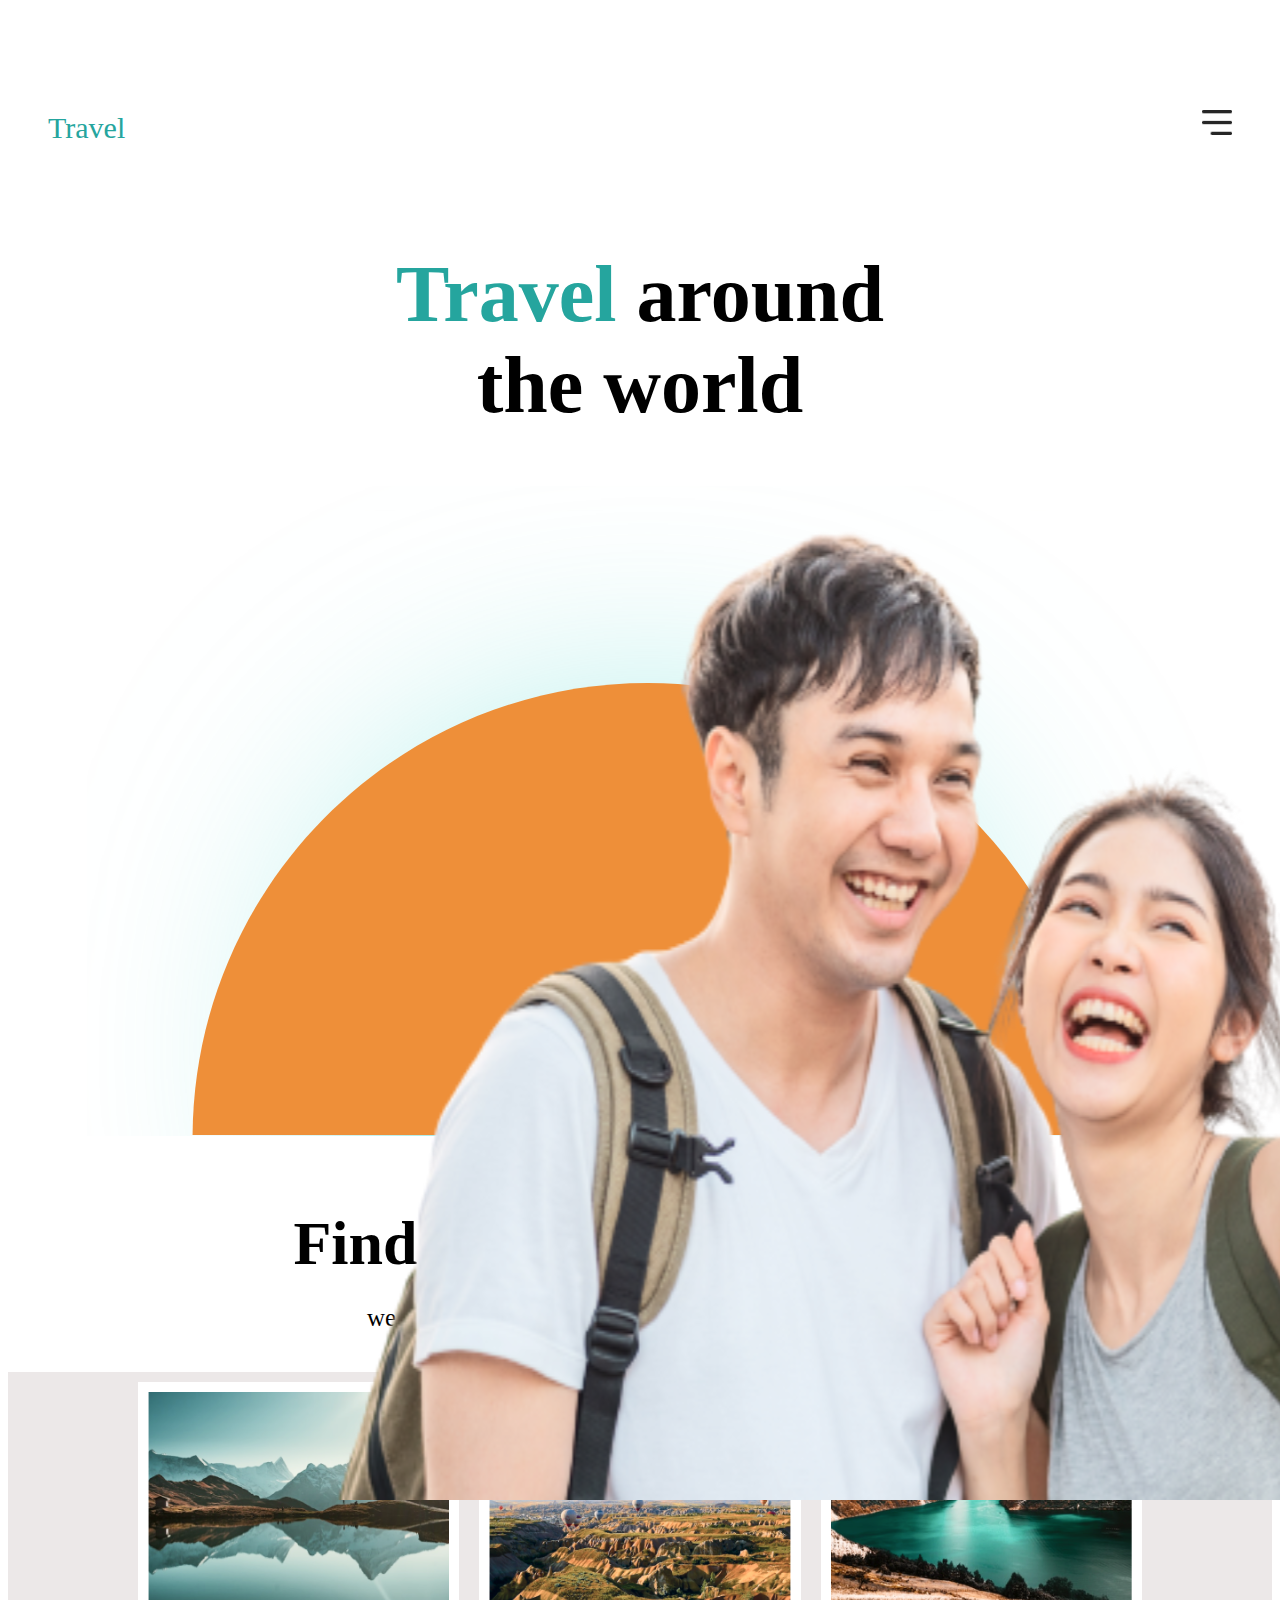
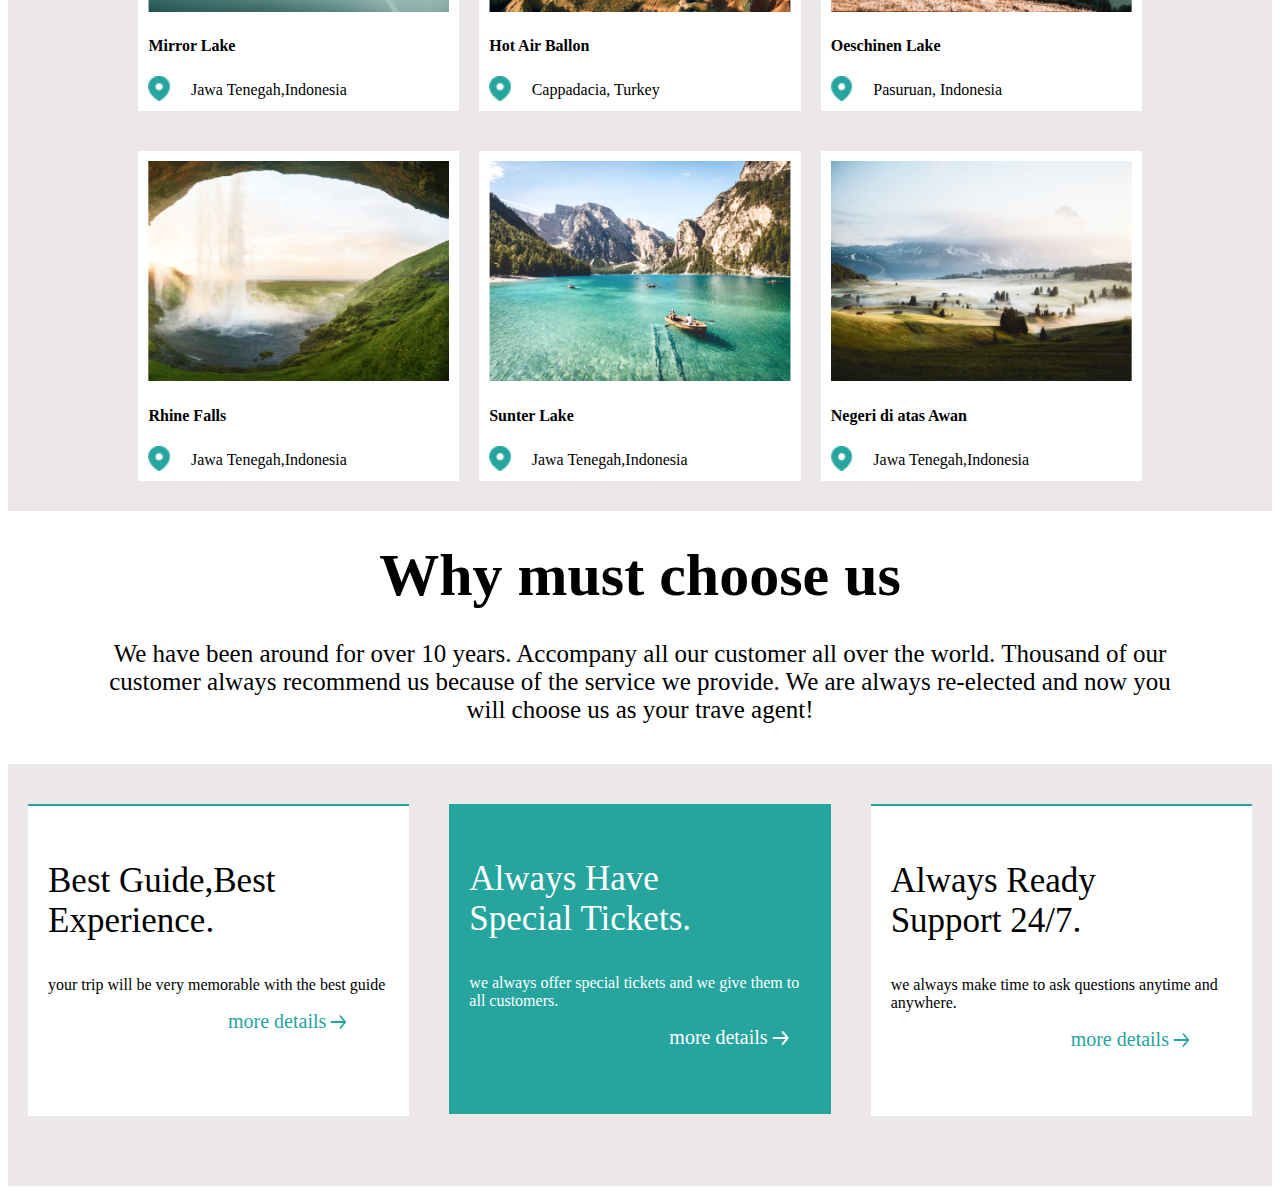
==== travel-wesite.html @ 0c2a8faa "changed color in class tickets" ====
<!DOCTYPE html>
<html lang="en">
<head>
    <meta charset="UTF-8">
    <meta name="viewport" content="width=device-width, initial-scale=1.0">
    <title>travel-website</title>
    <link rel="preconnect" href="https://fonts.googleapis.com">
<link rel="preconnect" href="https://fonts.gstatic.com" crossorigin>
<link href="https://fonts.googleapis.com/css2?family=Gilda+Display&display=swap" rel="stylesheet">
    <link rel="stylesheet" href="style.css">
</head>
<body>
    <section>
        
    <div class="header">
        <p class="head">Travel</p>                                                                                                                
        <nav >   
    <img class="p-1" src="Frame 1664.png" alt="">
        </nav>
    </div>
    </section>

    <section class="s2">
    <div class="flex">
        <h1><span class="Travel">Travel</span> around<br>the world </h1>
    </div>
    <div class="asians">
    <img class="travel1 card" src="Blurry.svg" alt=""> 
    <img class="travel2 card" src="Ellipse.svg" alt="">
    <img class="travel3 card" src="asians.svg" alt="">
    </div>
    </section>  
    
    <section>
    <div class=" destination">
        <h3>Find your best destination</h3>
        <p class="choose">we have more than 1000+ destinations you can choose</p>
    </div>
    </section>
    
        
    <section>
    <div class="container ">
    <div class="item">
        <img class="img2" src="mirror lake.png" alt=""><br>
        <h4>Mirror Lake</h4>
    <div class="Location"> <img src="Location.png" alt="">
        <p class="locationside">Jawa Tenegah,Indonesia</p>
    </div>
    </div>
    
    <div class="item"><img class="img2" src="hot.jpg"alt=""><br><h4>Hot Air Ballon</h4>
    <div class="Location"> <img src="Location.png" alt="">
        <p class="locationside">Cappadacia, Turkey</p>
    </div>
    </div>
    
    <div class="item"><img class="img2" src="oeschinen lake.png" alt=""><br><h4>Oeschinen Lake </h4>   
    <div class="Location"> <img src="Location.png" alt="">
        <p class="locationside">Pasuruan, Indonesia</p>
    </div>
    </div>
    </div>   
    
    <div class="container">
    <div class="item"><img class="img2" src="rhine falls.png" alt=""><br><h4>Rhine Falls</h4>
    <div class="Location"> <img src="Location.png" alt="">
        <p class="locationside">Jawa Tenegah,Indonesia</p>
    </div>
    </div>
    
    <div class="item"><img class="img2" src="sunter lake.png"alt=""><br><h4>Sunter Lake</h4>
    <div class="Location"> <img src="Location.png" alt="">
        <p class="locationside">Jawa Tenegah,Indonesia</p>
    </div>
    </div>
    
    <div class="item"><img class="img2" src="negeri di atas awan.png" alt=""><br><h4>Negeri di atas Awan</h4>
    <div class="Location"> <img src="Location.png" alt="">
        <p class="locationside">Jawa Tenegah,Indonesia</p>
    </div>
    </div>
    </div>
</section>


<section>
    <h4 class="about">Why must choose us</h4>
    <p class="choose">We have been around for over 10 years. Accompany all our
        customer all over the world. Thousand of our <br>customer always recommend us because of the service we provide.
        We are always re-elected and now you <br> will choose us as your trave agent!</p>
</section>  

<section>
    <div class="container">
    <div class="item1">
        <p class="support">Best Guide,Best <br> Experience.</p>
        <p >your trip will be very memorable with the best guide</p>
    <div class="more">more details <img class="arrow" src="arrow.png" alt=""></div>
    </div>

    <div class="item2"> <p class="special">Always Have <br> Special Tickets.</p>
        <p class="tickets">we always offer special tickets and we give them to all customers.</p>  
    <div class="details">more details <img class="arrow" src="arrow-right.png" alt="">
    </div>
    </div>

    
    <div class="item3">
        <p class="support">Always Ready <br>Support 24/7.</p>
        <p>we always make time to ask questions anytime and anywhere.</p>
    <div class="more">more details  <img class="arrow" src="arrow.png" alt=""></div>
    </div>
    </div>

</section>
    
</body>
</html>
---- style.css ----
:root{
    --blue:#25A59E;
}
.header{
    display: flex;
    justify-content: space-between;
    width: 100%;
    margin-bottom: 20px;
}
body{
    margin-top: 90px;
}
    
.p-1{
    height: 25px;
    margin-top: 20px;
    left: 100px; 
    margin-right: 40px;
}
.head{
    font: gilda display;
    initial-letter: 10%;
    padding-top:2px ;
    line-height: 32.96px;
    color: #25A59E;
    font-weight: 500px;
    font-size: 30px;
    justify-content: right;
    display: flex;
    margin-top: 20px;
    margin-left: 40px;
}
.flex{
    display: flex;
    font-size: 250%;
    justify-content: center;
    padding-inline:5px;
    font: gilda dislay;
    text-align: center;
    margin-bottom: 2px;
    
}
h1{
    padding-bottom: -20px;
}
.Travel{
    
    color: #25A59E;
    justify-content: space-between;

}
.asians {
    height: 300px;
    margin-bottom: 65%;

}
.travel1{
    position: absolute;
    justify-content: center;
    font-weight: 50px;
    size: 400%;
    margin-bottom: 50px;
    height: 650px;
    width: 100%;
}
.travel2{
    position: absolute;
    margin-top: 197px;
    size: 200%;
    justify-content:center;
    width: 100%;
    height: 452px;

}
.travel3{
    position: absolute;
    size: 100%; 
    margin-top: 24px;
    margin-left: 150px;     
    height: 110%;
}
.destination{
    margin-top: -400px;
} 

h3{
    font: gilda display;
    font-size: 62px;
    text-align: center;
    padding-bottom: 0;
    margin-bottom:20px;

}
.choose{
    font: urbanist;
    font-size: 25px;                              
    text-align: center;
    color: neutral 900;
    margin-bottom: 40px;
    
}
.container{
    display: flex; 
    width: 100%;
    background-color: rgb(236, 232, 232);
    justify-content: center;

}
.item{
    background-color: white;
    margin-inline: 10px;
    padding-left: 10px;
    padding-right: 10px;
    padding-top:10px ;
    padding-bottom: 10px;
    margin-top: 10px;
    margin-bottom: 30px;


}

.Location{
    display: flex;
    justify-content: baseline;
    height: 25px;
    margin-top: 5px;
}
.locationside{
    margin-left: 20px;
    margin-top: 5px;                                                  
}  

.img2{
    size: 40px;
    height: 220px;
}

.about{
    font: (gilda display);
    font-size: 60px;
    text-align: center;
    margin-top: 30px;
    margin-bottom: 30px;
}

.item1,.item3{
    background-color: white;
    margin-inline: 20px;
    padding-left: 20px;
    padding-right: 20px;
    padding-top:20px ;
    padding-bottom: 50px;
    margin-top: 40px;
    margin-bottom: 70px;
    justify-content: space-around;
    border-top: 2px solid #25A59E;
    height: 240px;
    background-size: 40px;
    width: 100%;

}
.item2{
    
    background-color:#25A59E;
    margin-inline: 20px;
    padding-left: 20px;
    padding-right: 20px;
    padding-top:20px ;
    padding-bottom: 50px;
    margin-top: 40px;
    margin-bottom: 70px;
    justify-content: space-around;
    height: 240px;
    background-size: 40px;
    width: 100%;

}
.support{
    font-size: 35px;
    font: gilda display;                                                               
}
.more{
    color:#25A59E;
    margin-left: 180px;
    font-size: 20px;
    display: flex;
}
.special{ 
    font-size: 35px;
    font: gilda display;
    color: white;
}
.details{
    color: white;
    margin-left: 200px;
    display: flex;
    font-size: 20px;

}
.tickets{
    font: urbanist;
    color: white;
}
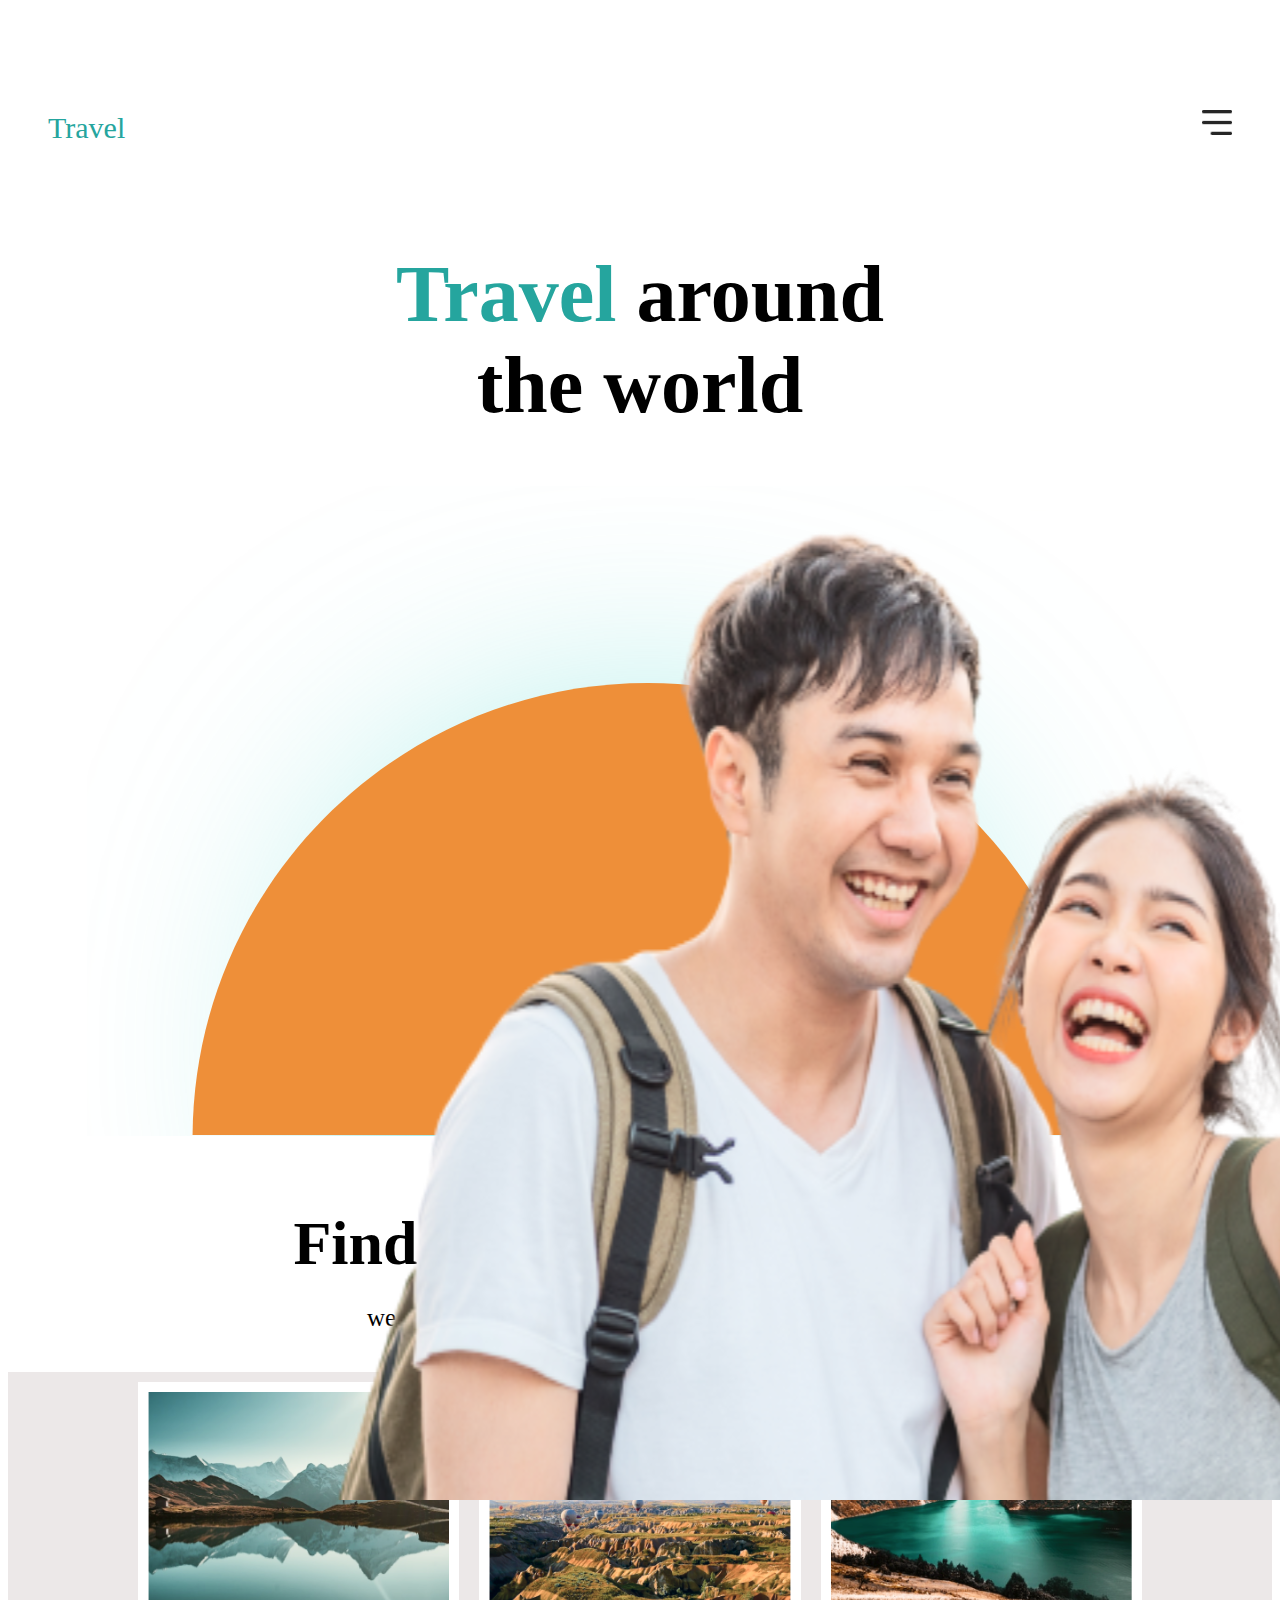
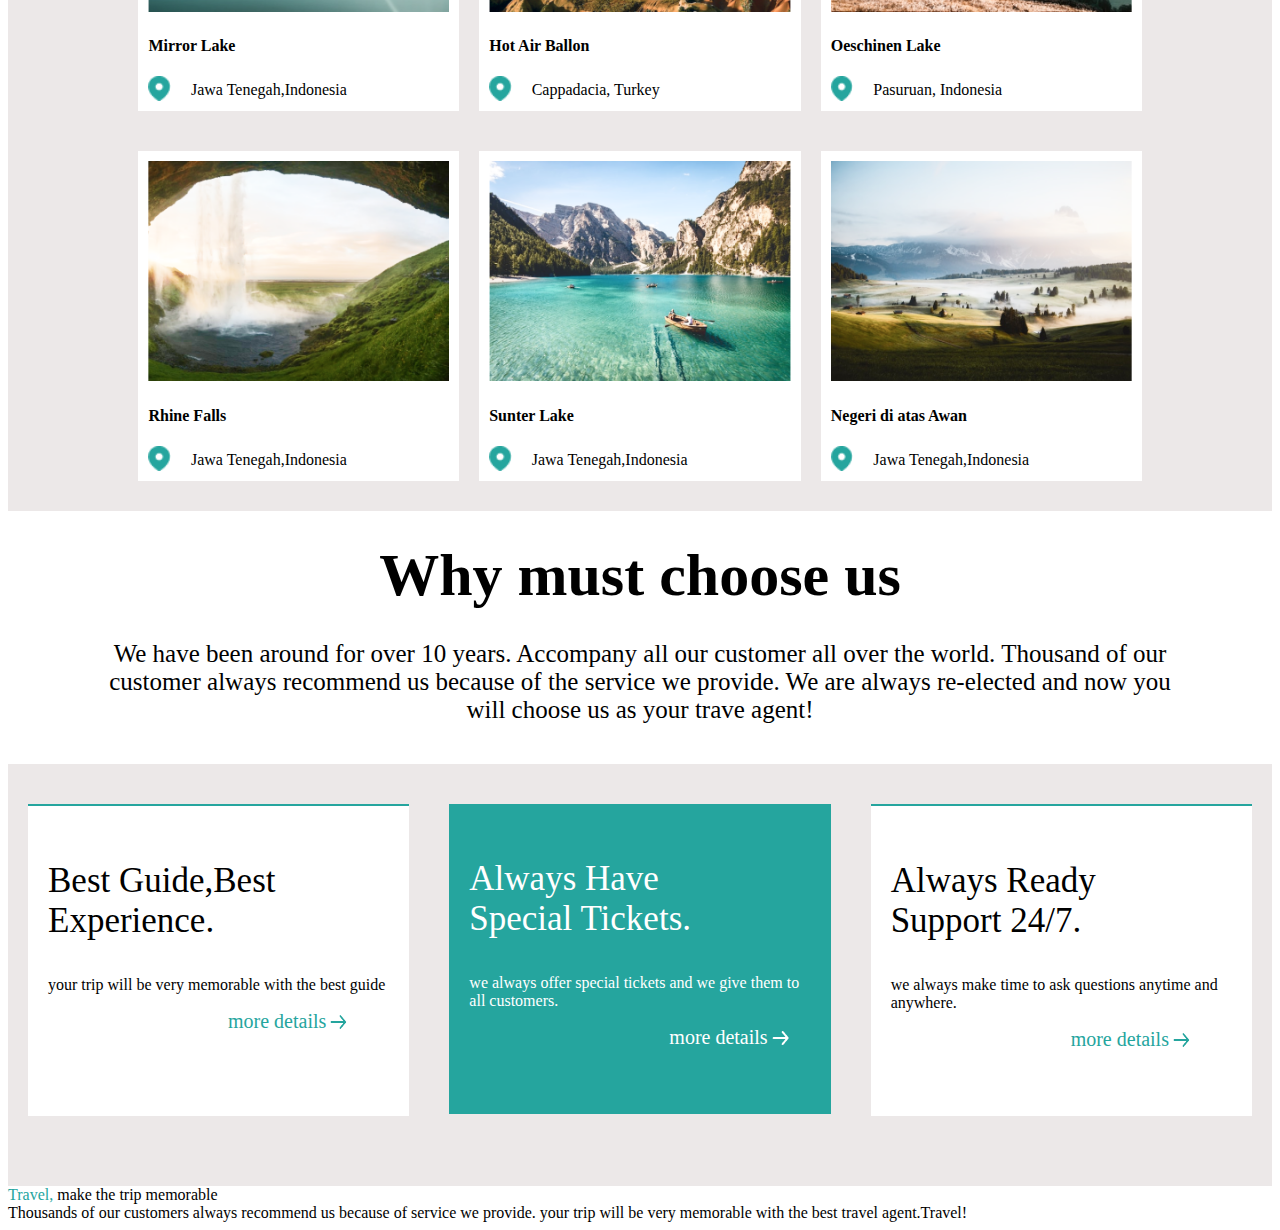
==== commit 1de8c25c: "added a section with a div class" ====
--- a/travel-wesite.html
+++ b/travel-wesite.html
@@ -111,9 +111,17 @@
         <p>we always make time to ask questions anytime and anywhere.</p>
     <div class="more">more details  <img class="arrow" src="arrow.png" alt=""></div>
     </div>
-    </div>
+</div>
 
 </section>
+<section>
+    <div class="last" >
+    <div class="memory"><span class="Travel">Travel,</span> make the trip memorable                                                                                                                                                                                       
+    <div class="service">Thousands of our customers always recommend us because of  service we provide.
+        your trip will be very memorable with the best travel agent.<span class="t">Travel!</span></div> </div>
+
+</section>
+
     
 </body>
 </html>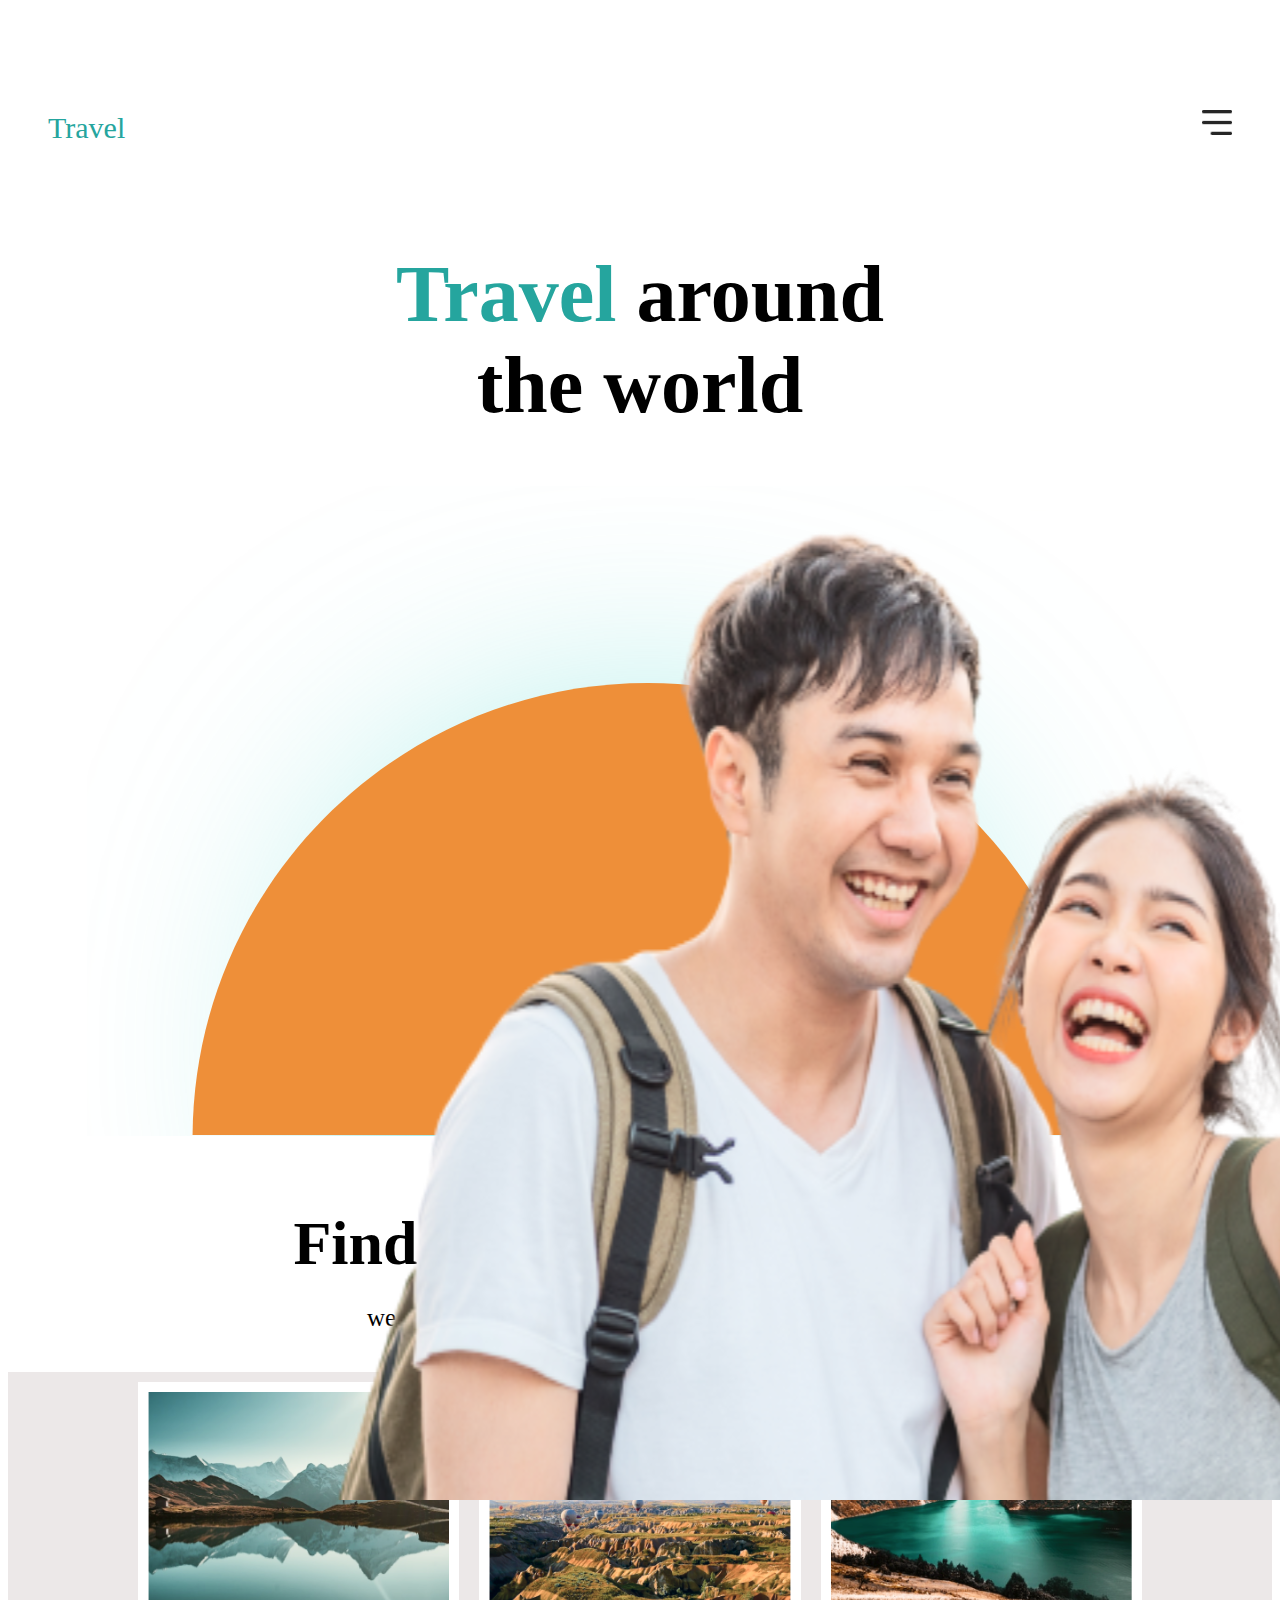
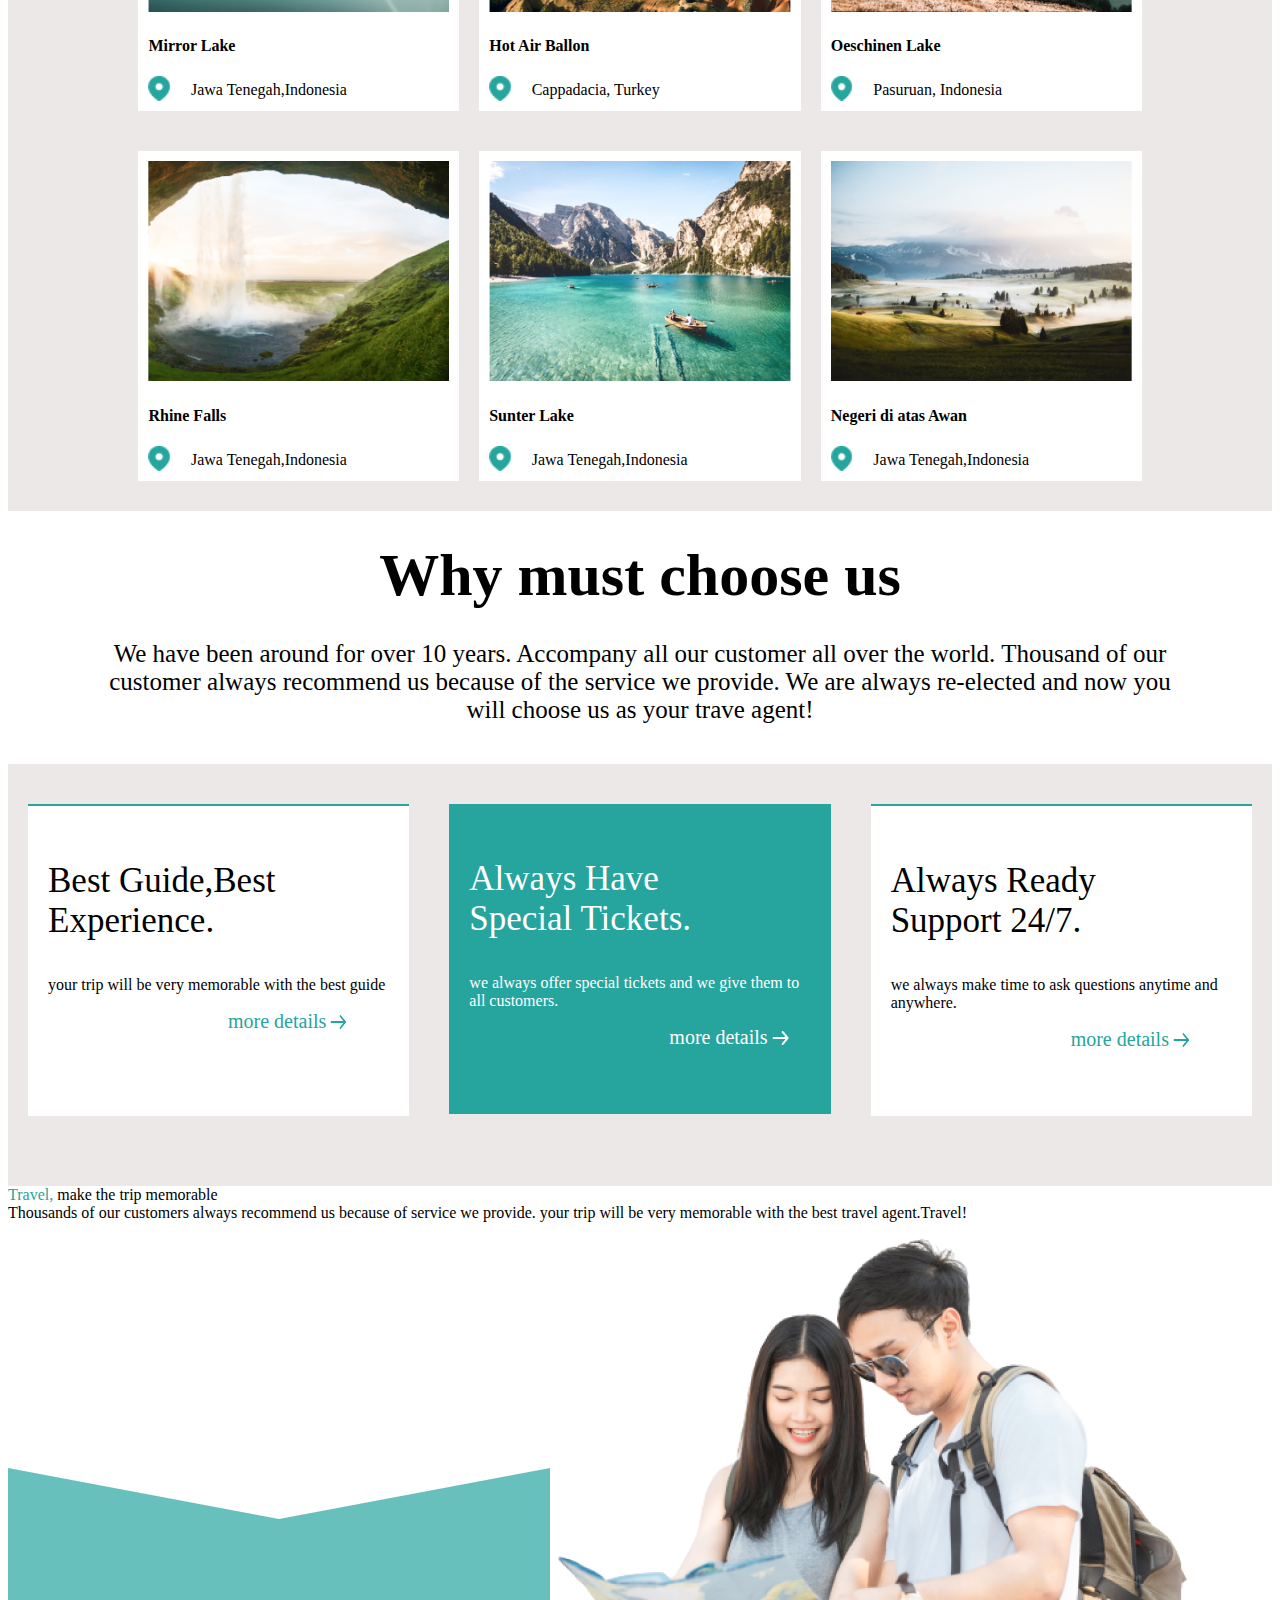
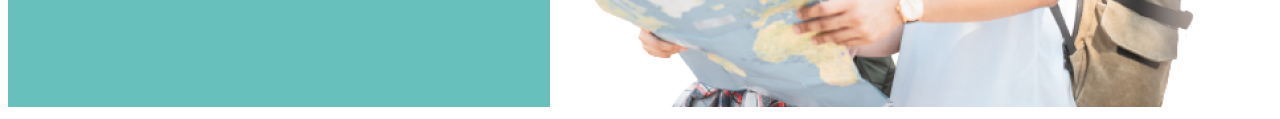
==== commit d6119aca: "added a new div with class twoasians" ====
--- a/travel-wesite.html
+++ b/travel-wesite.html
@@ -119,7 +119,11 @@
     <div class="memory"><span class="Travel">Travel,</span> make the trip memorable                                                                                                                                                                                       
     <div class="service">Thousands of our customers always recommend us because of  service we provide.
         your trip will be very memorable with the best travel agent.<span class="t">Travel!</span></div> </div>
-
+        <div class="twoasians" >
+            <img class="image2" src="Shape.png" alt="">
+            <img class="image1" src="asian 2.png" alt="">
+        </div>
+    
 </section>
 
     
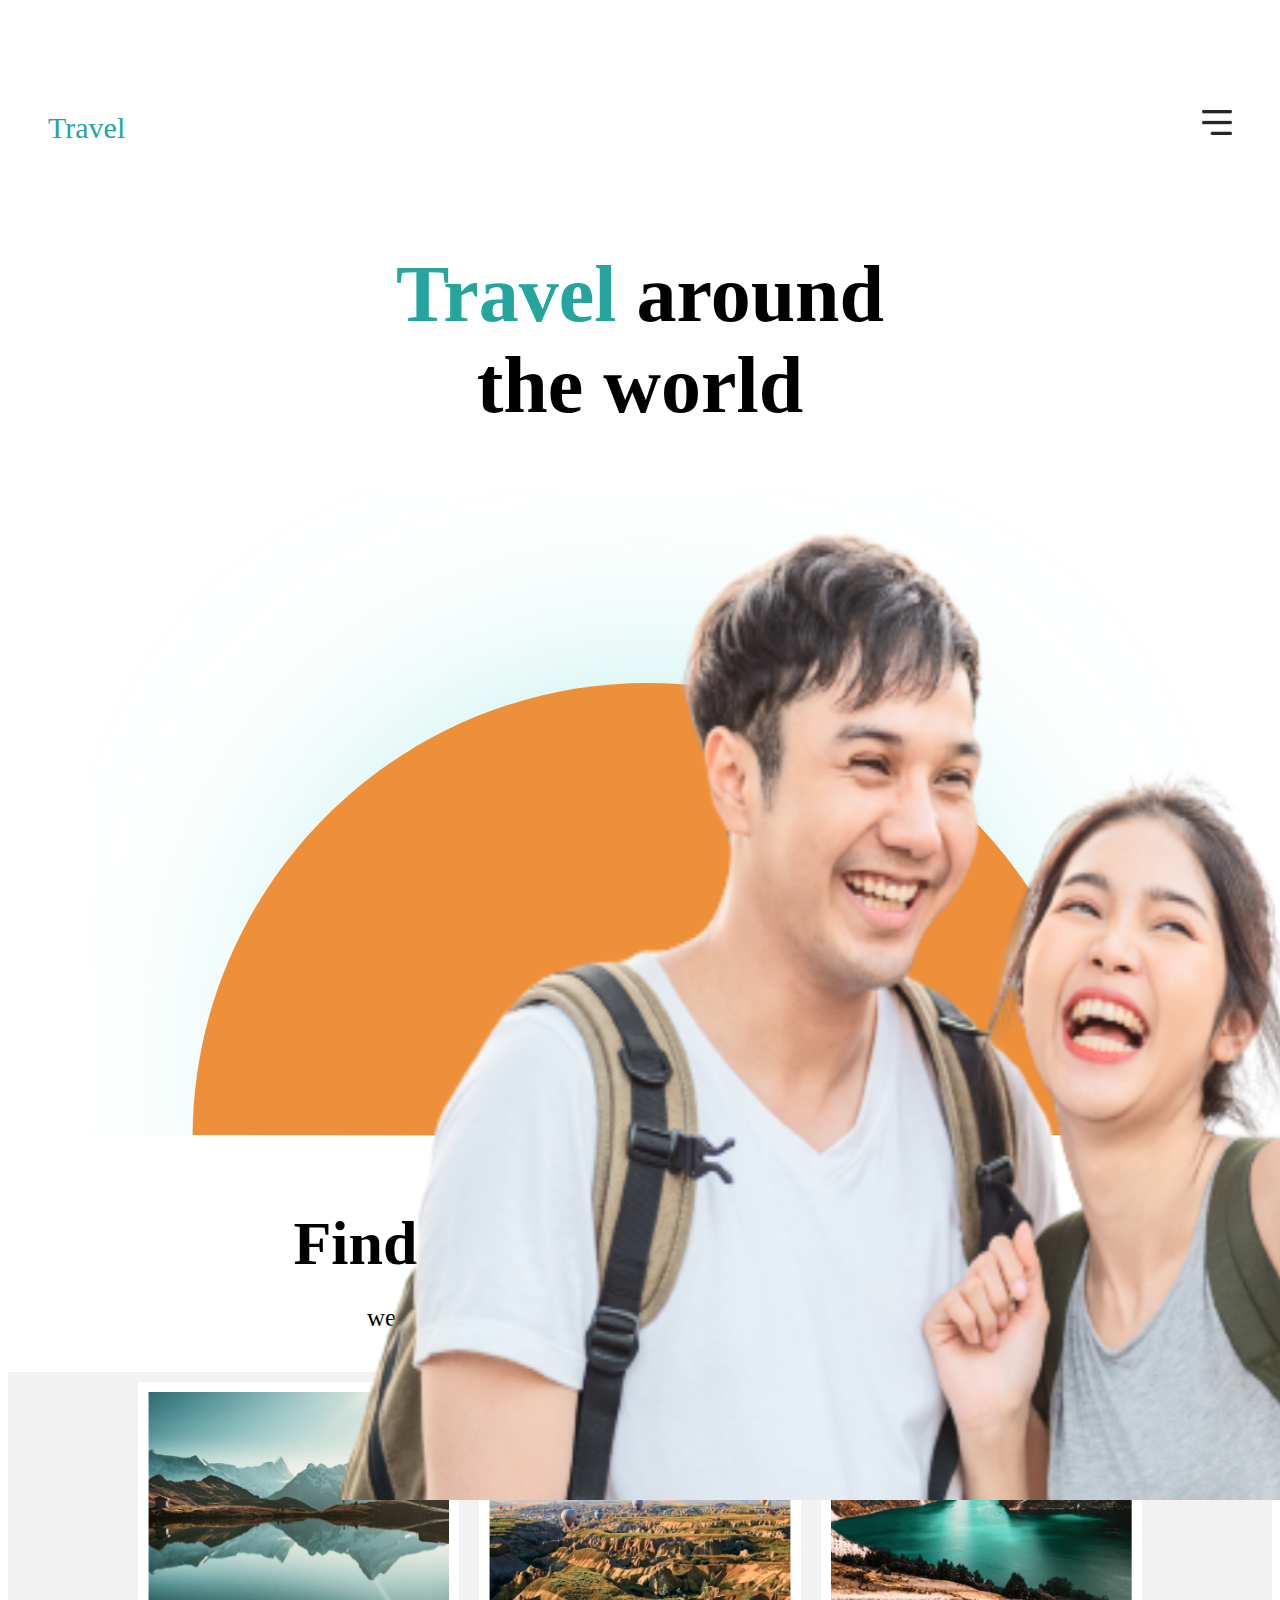
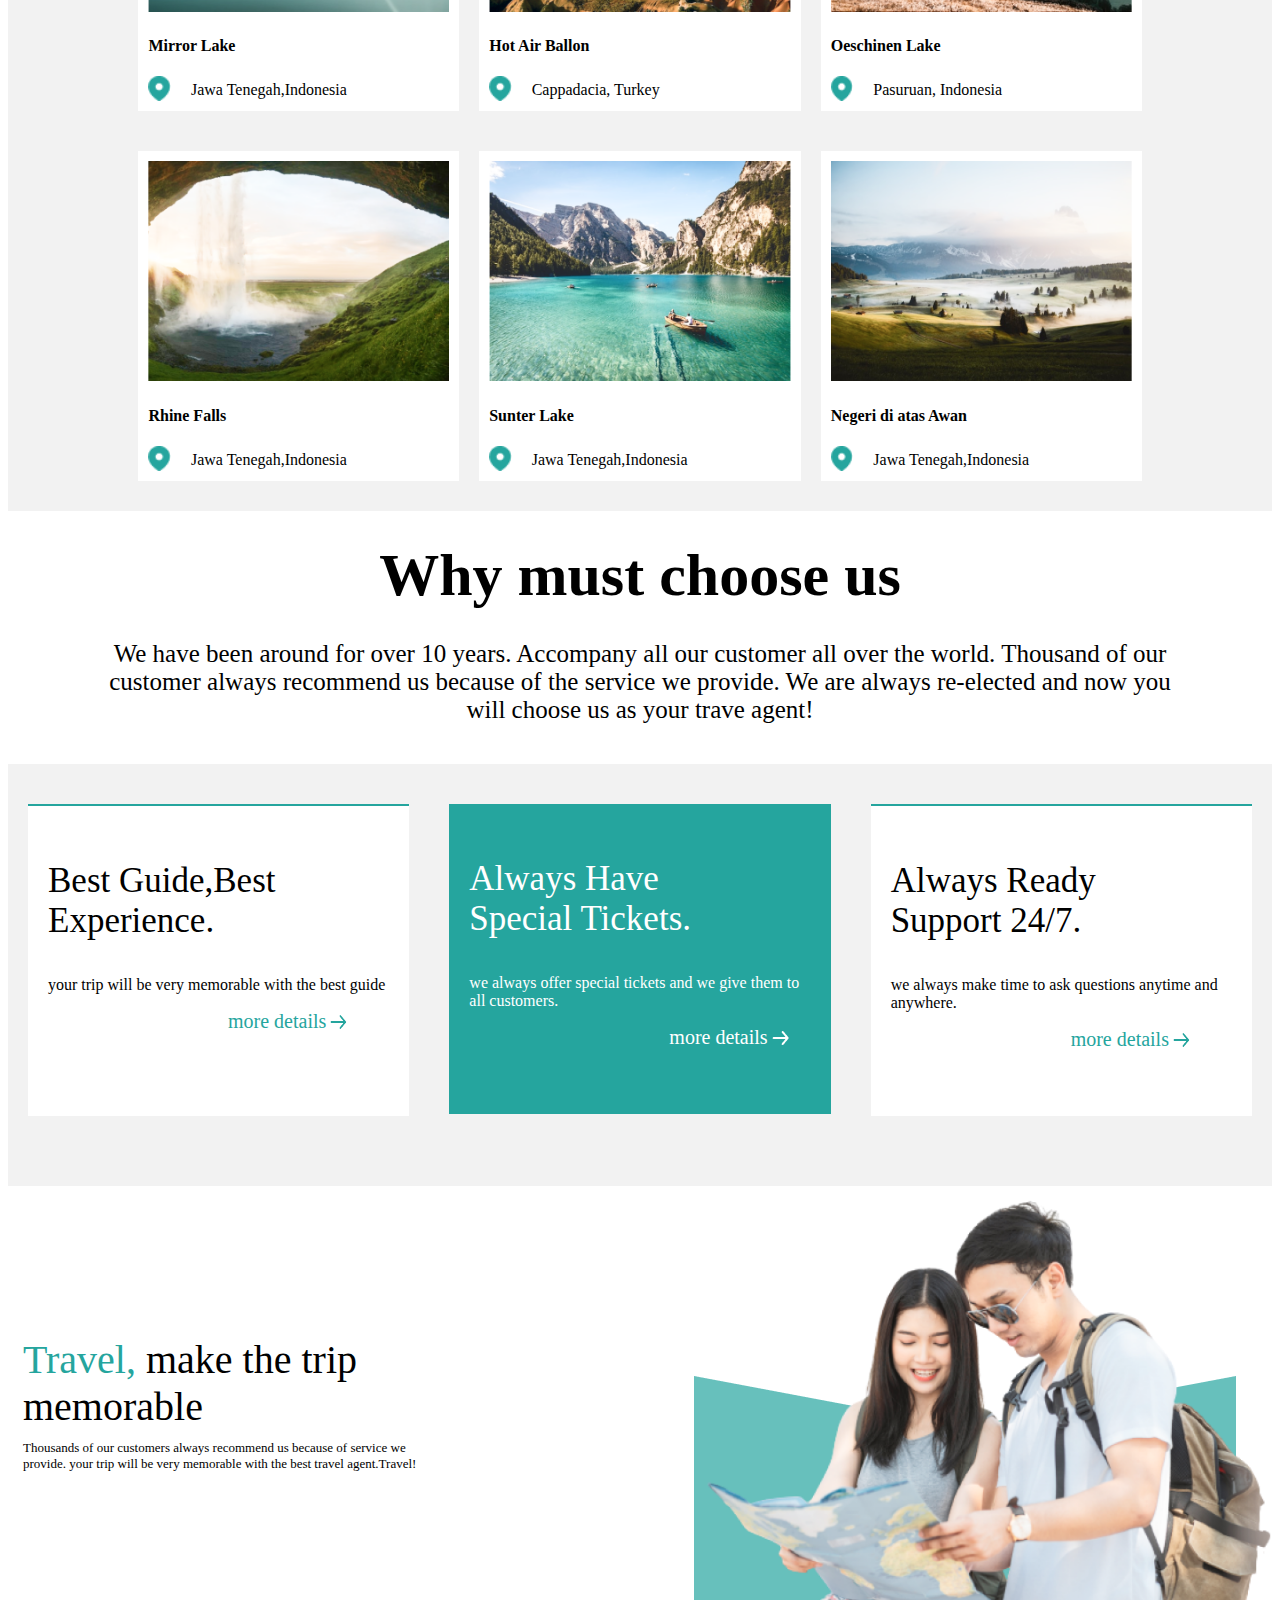
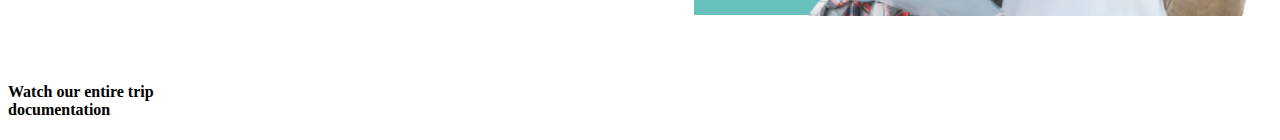
==== commit d167094a: "added a new section with a header" ====
--- a/travel-wesite.html
+++ b/travel-wesite.html
@@ -123,7 +123,10 @@
             <img class="image2" src="Shape.png" alt="">
             <img class="image1" src="asian 2.png" alt="">
         </div>
-    
+       
+</section>
+<section>
+    <h4 class="watch">Watch our entire trip <br> documentation</h4>
 </section>
 
     
--- a/style.css
+++ b/style.css
@@ -102,7 +102,7 @@
 .container{
     display: flex; 
     width: 100%;
-    background-color: rgb(236, 232, 232);
+    background-color:#f2f2f2;
     justify-content: center;
 
 }
@@ -201,11 +201,55 @@
     font: urbanist;
     color: white;
 }
-
-
-
-
-
-
-
-
+.memory{
+    font: gilda display;                             
+    font-size: 40px; 
+    margin-bottom: 10px;
+    font-weight: 100px;
+    justify-content:space-around;
+    margin-top: 150px;
+    margin-right: 5px;
+}
+.service{
+    font: urbanist;
+    font-size: 13px;
+    color: neutral;
+    padding-top: 10px;
+    
+
+}
+
+.twoasians{
+    size: 70px;
+    justify-content: end;
+    margin-left: 250px ;          
+}
+.image2{
+    position: absolute;
+    margin-top: 190px;
+    margin-right: 170px;
+}    
+.image1{                                                                                          
+    position: relative;
+    margin-left: 10px;
+    height: 430px;
+    margin-bottom: 40px;
+
+}
+.last{
+    width: 100%;                                                                                           
+    display: flex ;
+    margin-bottom: 20px;
+    padding-bottom: 2px;
+    margin-left: 15px;
+}
+
+
+
+
+
+
+
+
+
+
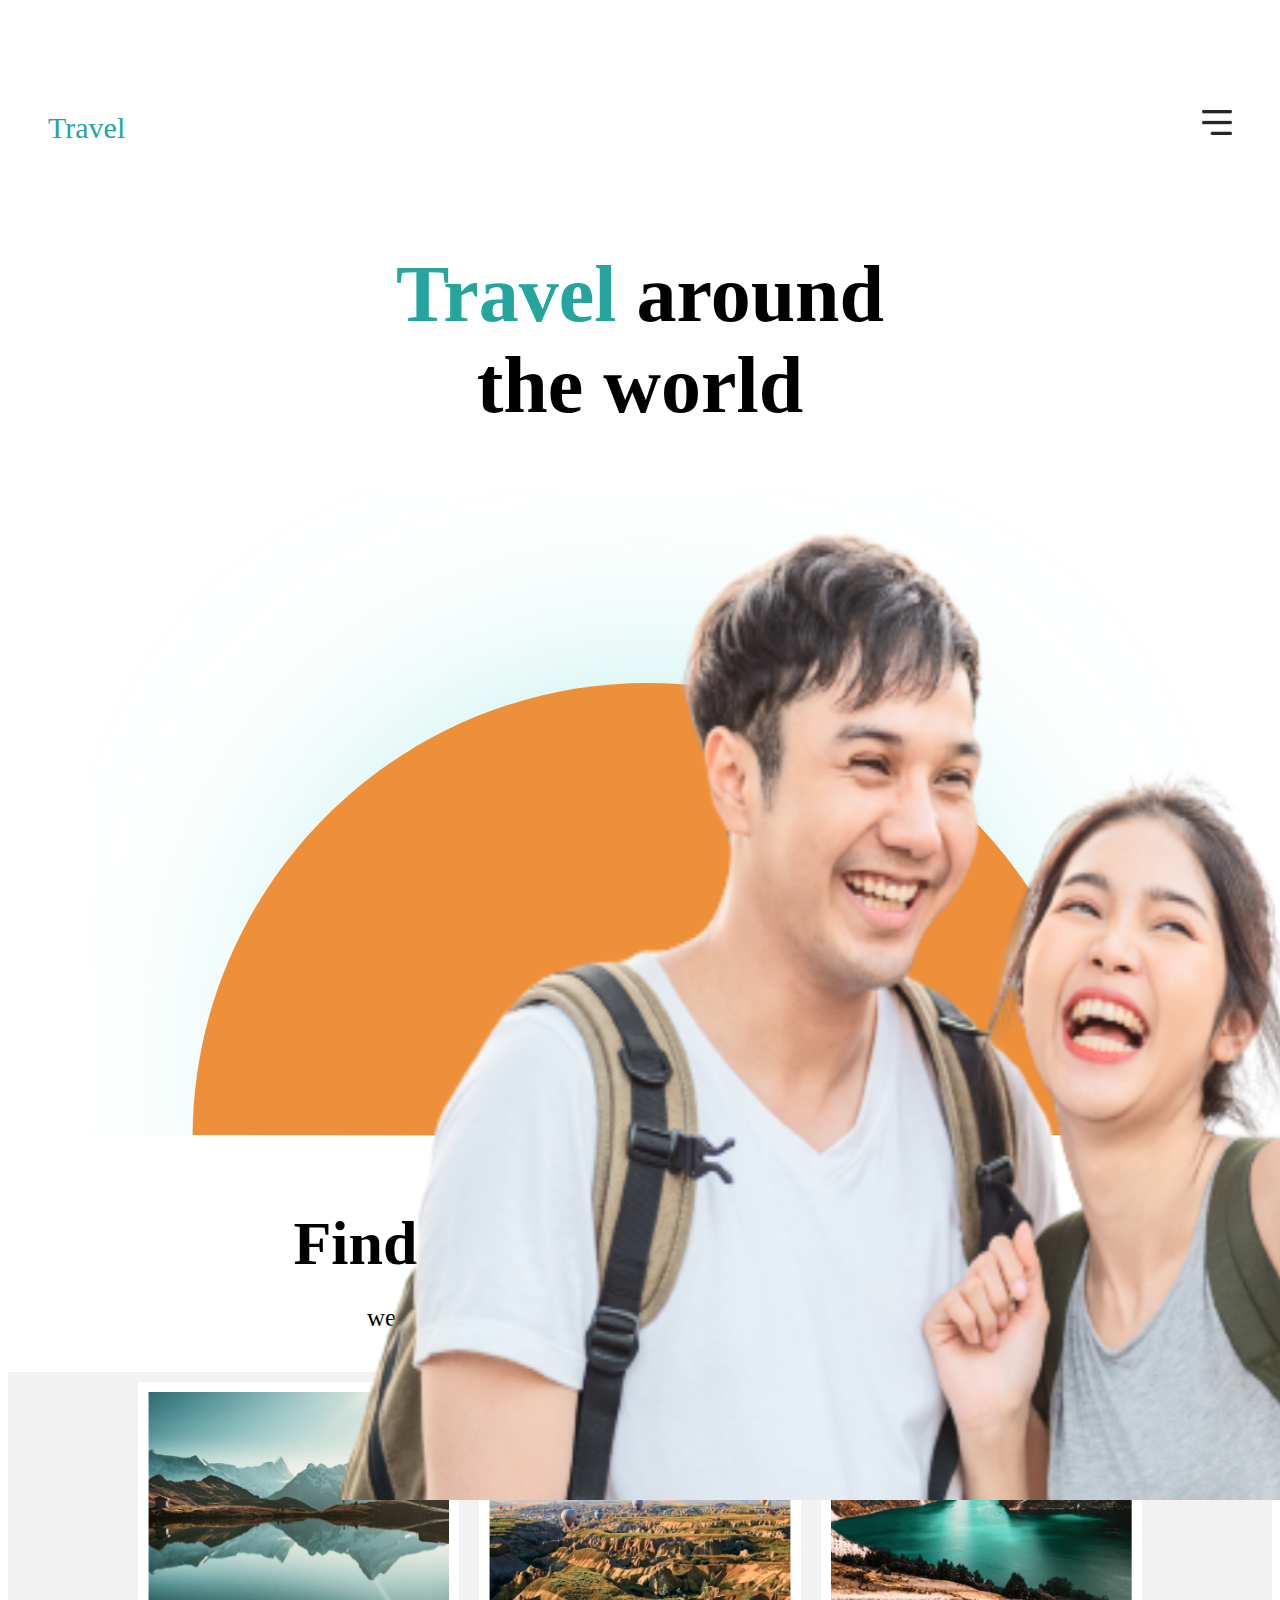
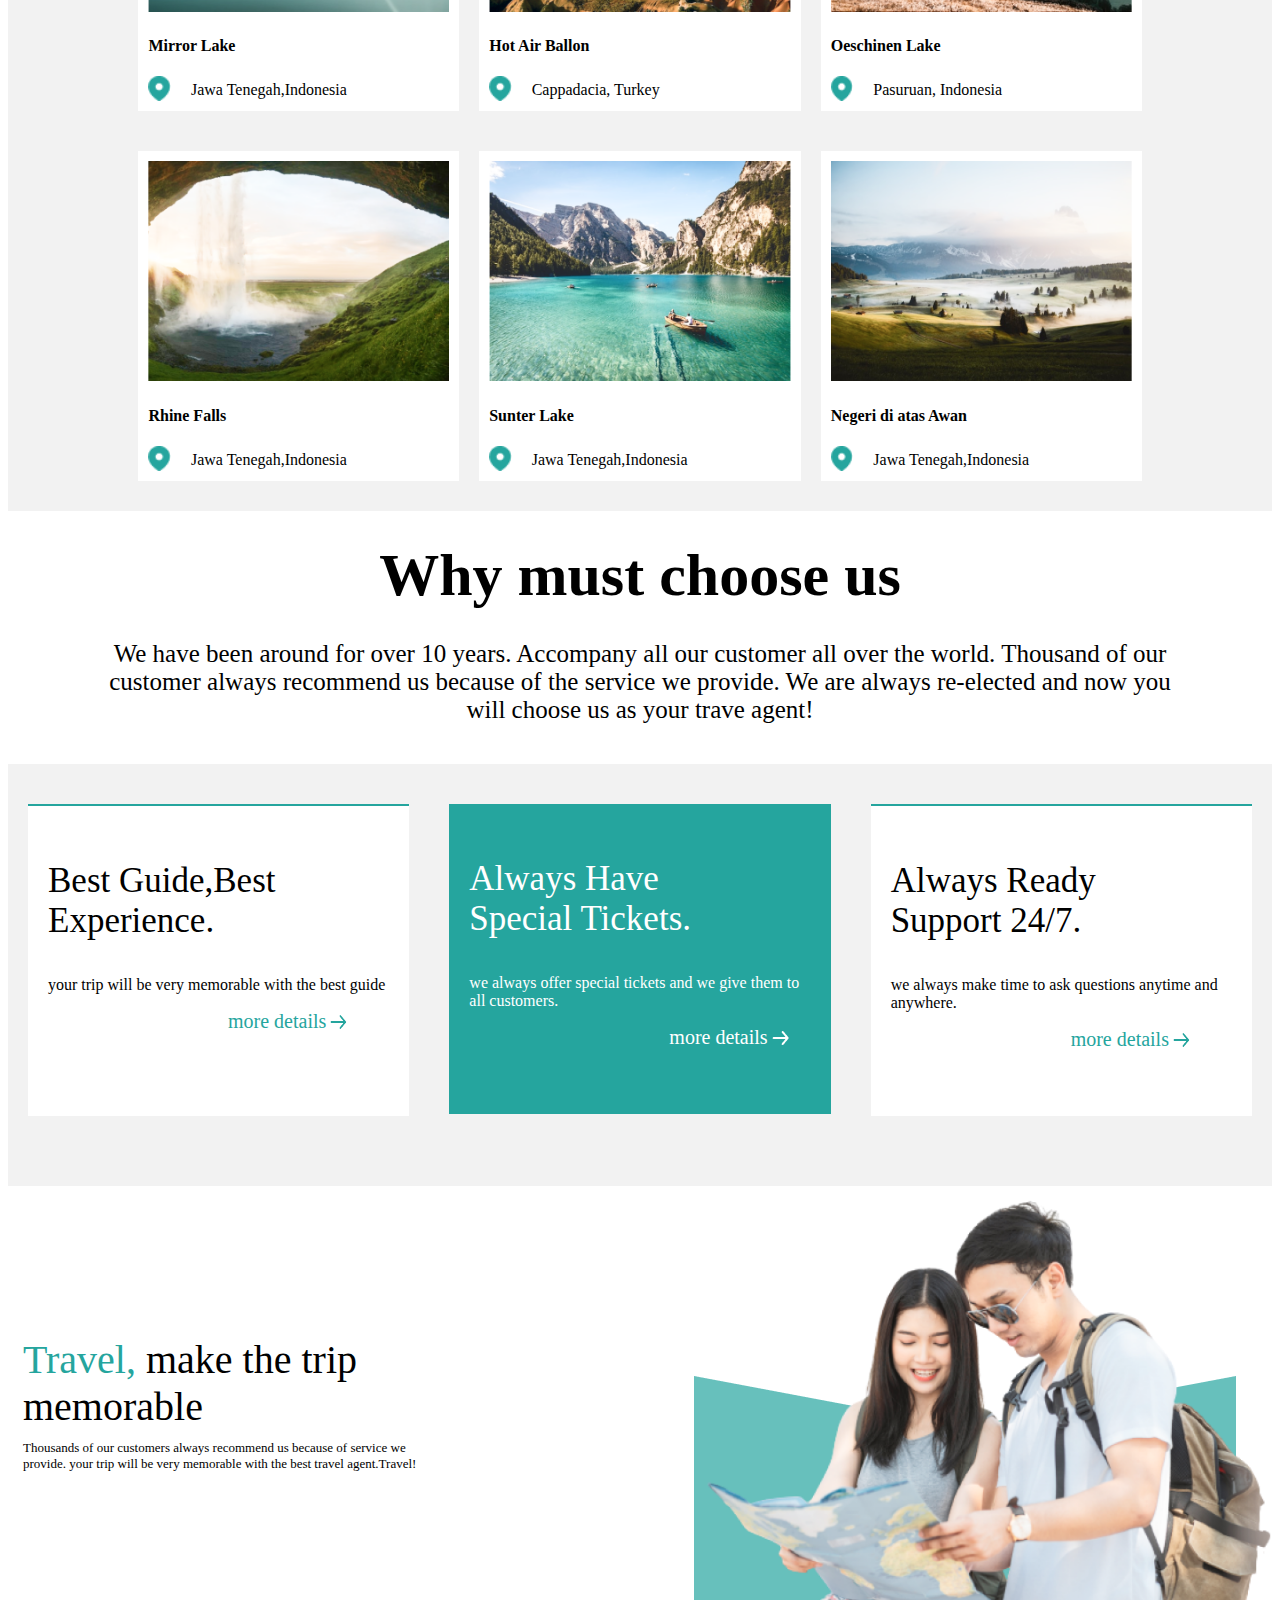
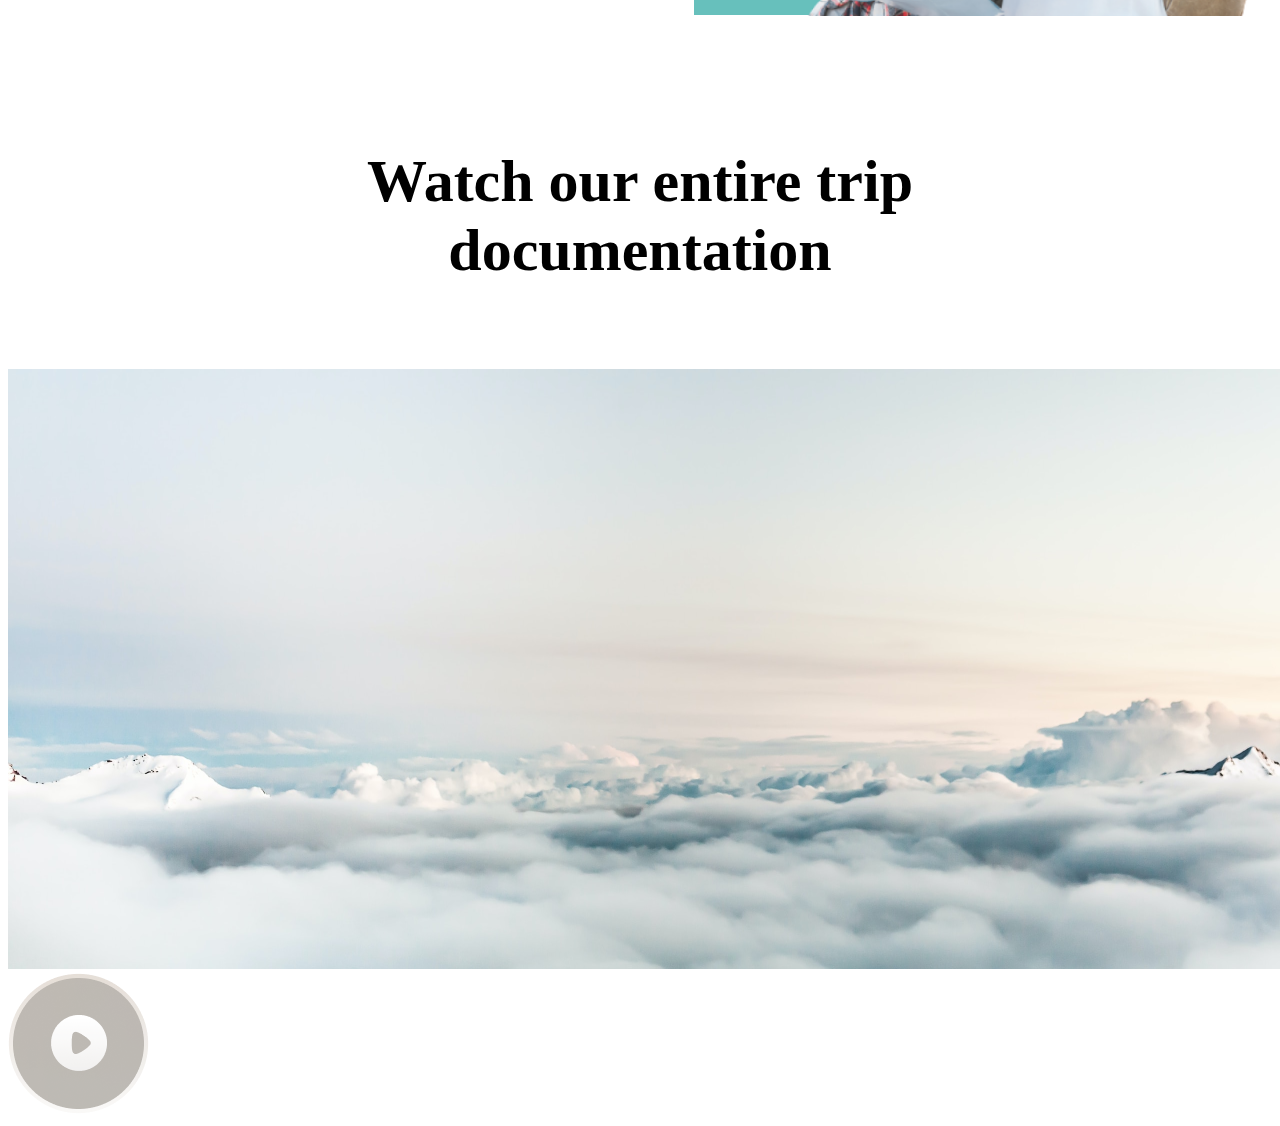
==== commit 4a6a77f0: "created a div and added 2 images" ====
--- a/travel-wesite.html
+++ b/travel-wesite.html
@@ -127,6 +127,11 @@
 </section>
 <section>
     <h4 class="watch">Watch our entire trip <br> documentation</h4>
+    <div>                                                                                  
+        <img class="Video" src="sky.png" alt="">
+        <img class="play" src="Playbutton.png" alt="">
+    </div>
+
 </section>
 
     
--- a/style.css
+++ b/style.css
@@ -245,11 +245,20 @@
 }
 
 
-
-
-
-
-
-
-
-
+.watch{
+    text-align: center;
+    padding-bottom:5px;
+    padding-top: 5px;
+    font-size: 60px;
+    background-size: 30px;
+
+}
+
+
+
+
+
+
+
+
+
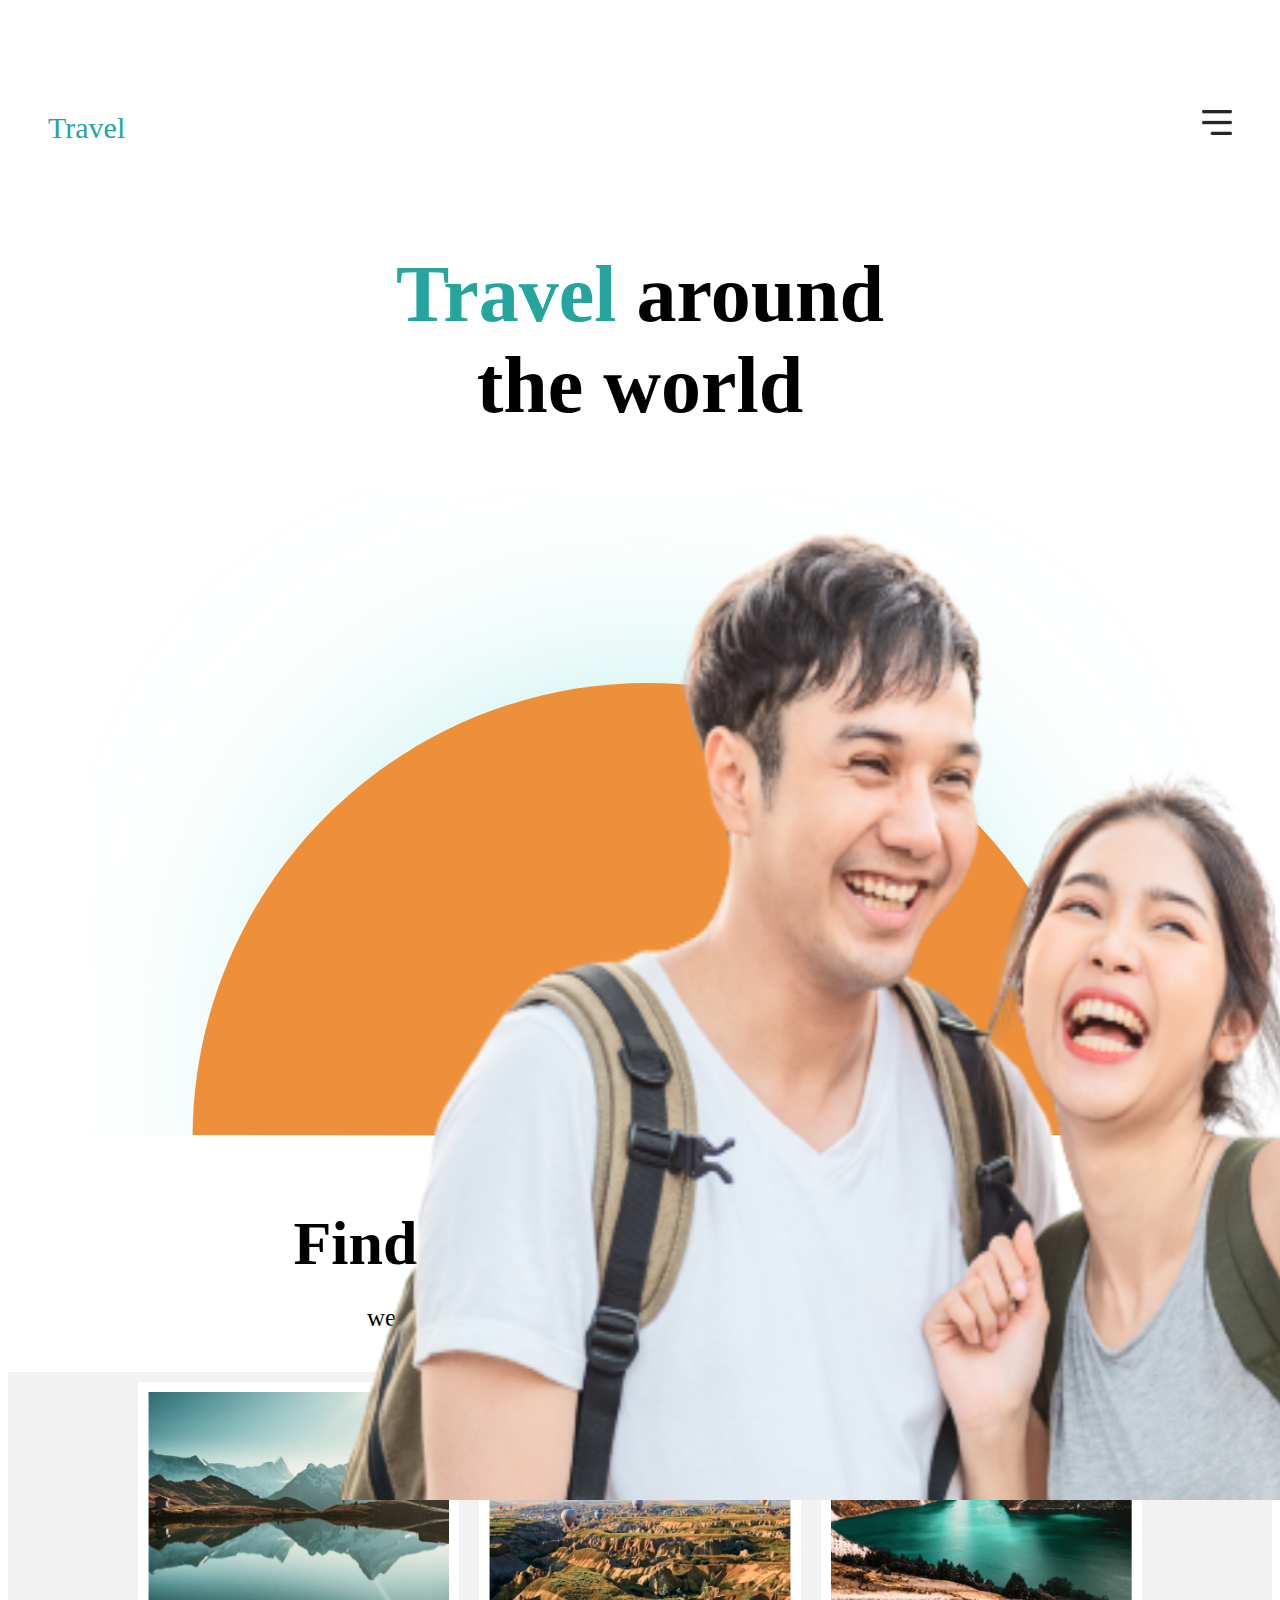
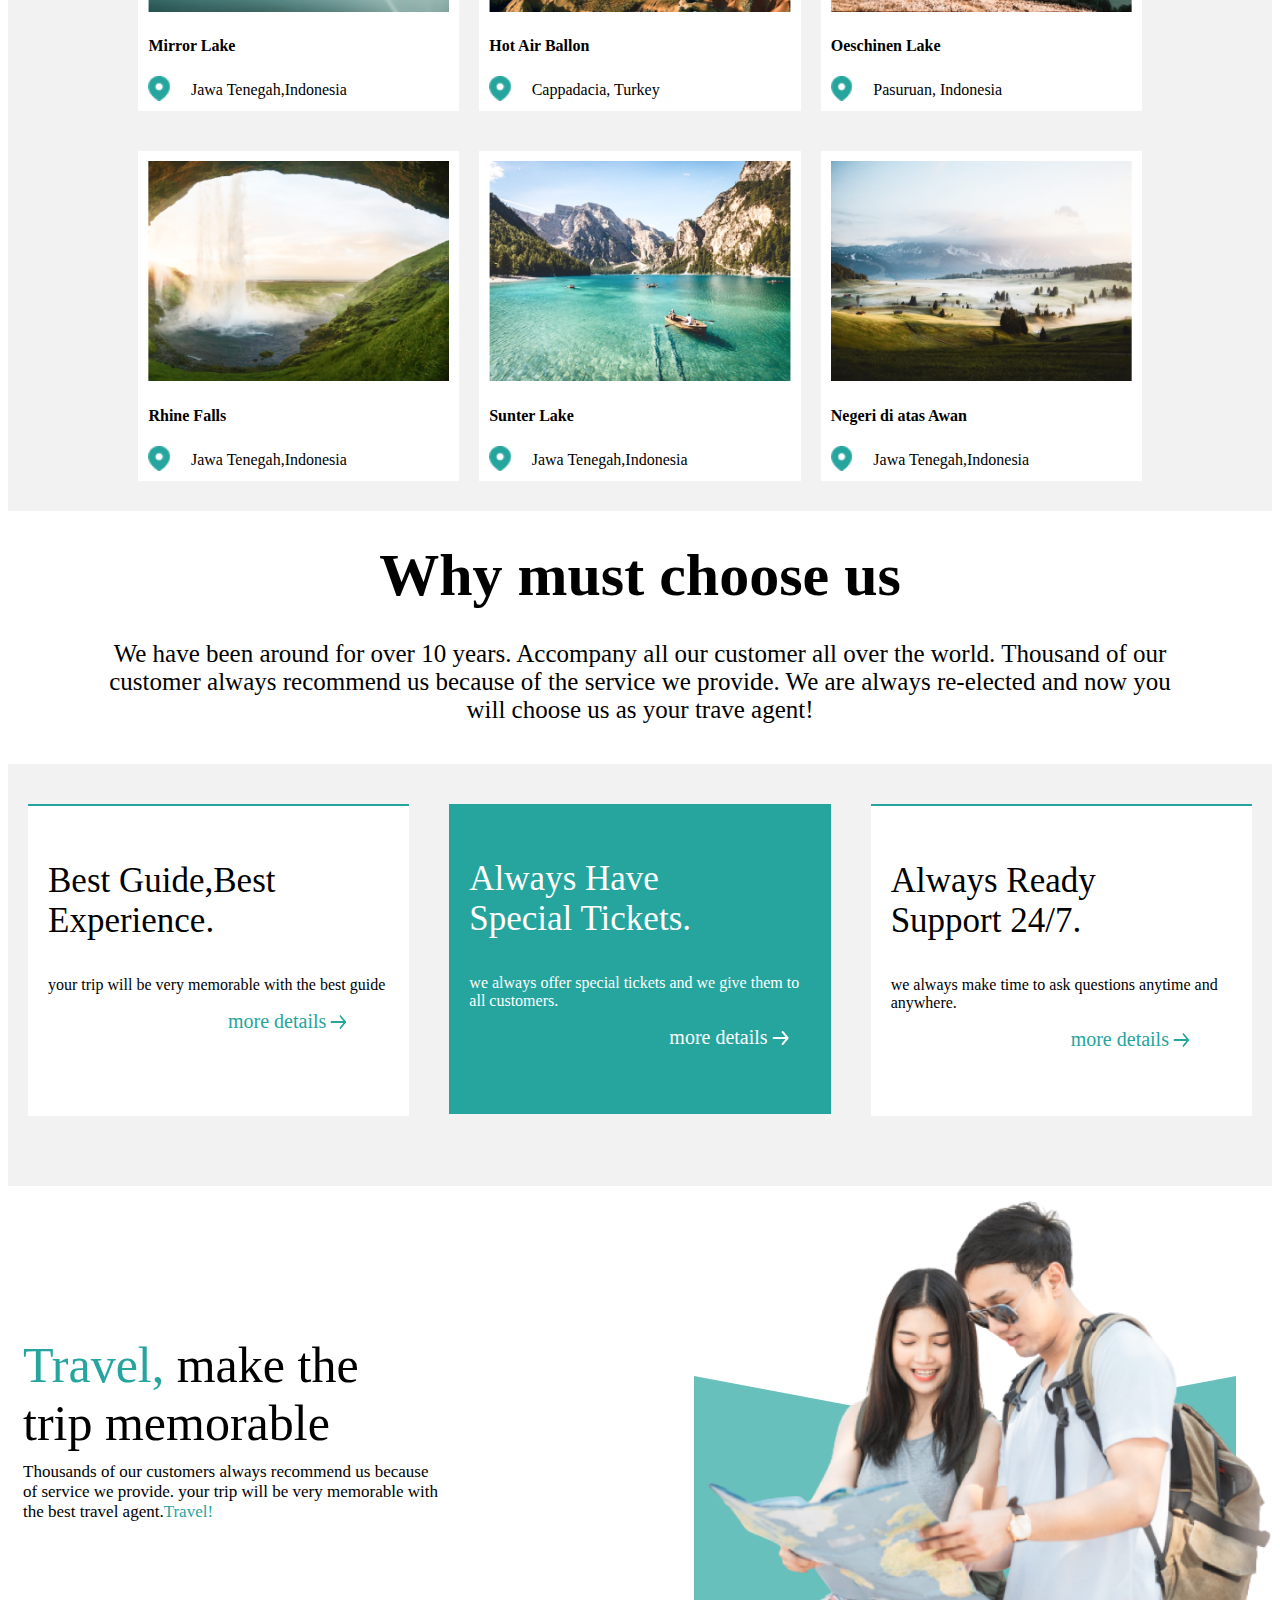
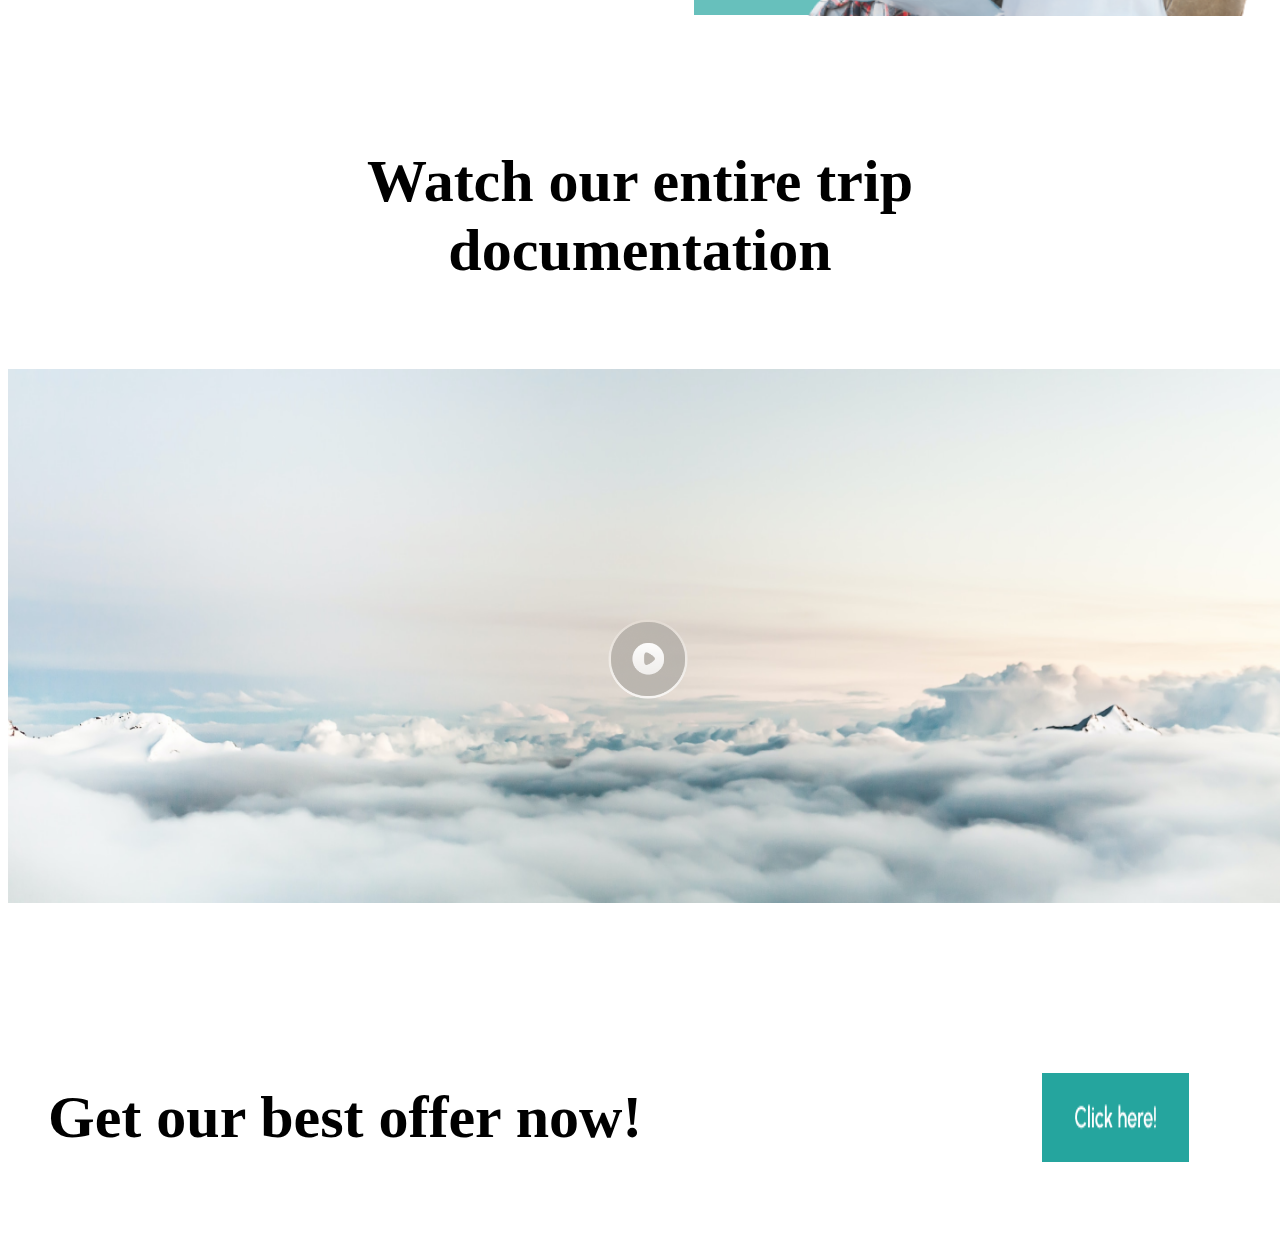
==== commit 259e979e: "added a new section with a div class 'Click1'" ====
--- a/travel-wesite.html
+++ b/travel-wesite.html
@@ -119,11 +119,10 @@
     <div class="memory"><span class="Travel">Travel,</span> make the trip memorable                                                                                                                                                                                       
     <div class="service">Thousands of our customers always recommend us because of  service we provide.
         your trip will be very memorable with the best travel agent.<span class="t">Travel!</span></div> </div>
-        <div class="twoasians" >
-            <img class="image2" src="Shape.png" alt="">
-            <img class="image1" src="asian 2.png" alt="">
-        </div>
-       
+    <div class="twoasians" >
+        <img class="image2" src="Shape.png" alt="">
+        <img class="image1" src="asian 2.png" alt="">
+    </div>
 </section>
 <section>
     <h4 class="watch">Watch our entire trip <br> documentation</h4>
@@ -131,6 +130,12 @@
         <img class="Video" src="sky.png" alt="">
         <img class="play" src="Playbutton.png" alt="">
     </div>
+</section>
+<section>
+    <div class="Click1" >
+        <h4 class="offer">Get our best offer now!</h4>
+        <img class="click" src="CTA Primer.png" alt="">
+    </div>                                                                                                                                                                                                                              
 
 </section>
 
--- a/style.css
+++ b/style.css
@@ -203,7 +203,7 @@
 }
 .memory{
     font: gilda display;                             
-    font-size: 40px; 
+    font-size: 50px; 
     margin-bottom: 10px;
     font-weight: 100px;
     justify-content:space-around;
@@ -212,12 +212,19 @@
 }
 .service{
     font: urbanist;
-    font-size: 13px;
+    font-size: 17px;
     color: neutral;
     padding-top: 10px;
     
 
 }
+.t{      
+    
+    font: gilda display;
+    size: 30px;
+    color:#25A59E;                                                          
+    margin-bottom: 200px;}
+
 
 .twoasians{
     size: 70px;
@@ -253,12 +260,43 @@
     background-size: 30px;
 
 }
-
-
-
-
-
-
-
-
-
+.Video{
+    position:absolute ;
+    width: 100%;
+    size: 50px;
+
+}
+.play{
+    position: relative; 
+    margin-left: 600px ;
+    margin-top: 250px;
+    height: 80px;
+}
+.Click1{
+    display: flex;
+    margin-top: 300px;
+}
+.click{
+    size: 30px;
+    margin-left: 400px;
+    margin-top: 70px;
+    margin-bottom: 70px;
+
+}
+.offer{
+    
+    font: gilda display;
+    font-size: 60px;
+    margin-left: 40px;
+}
+
+
+
+
+
+
+
+
+
+
+
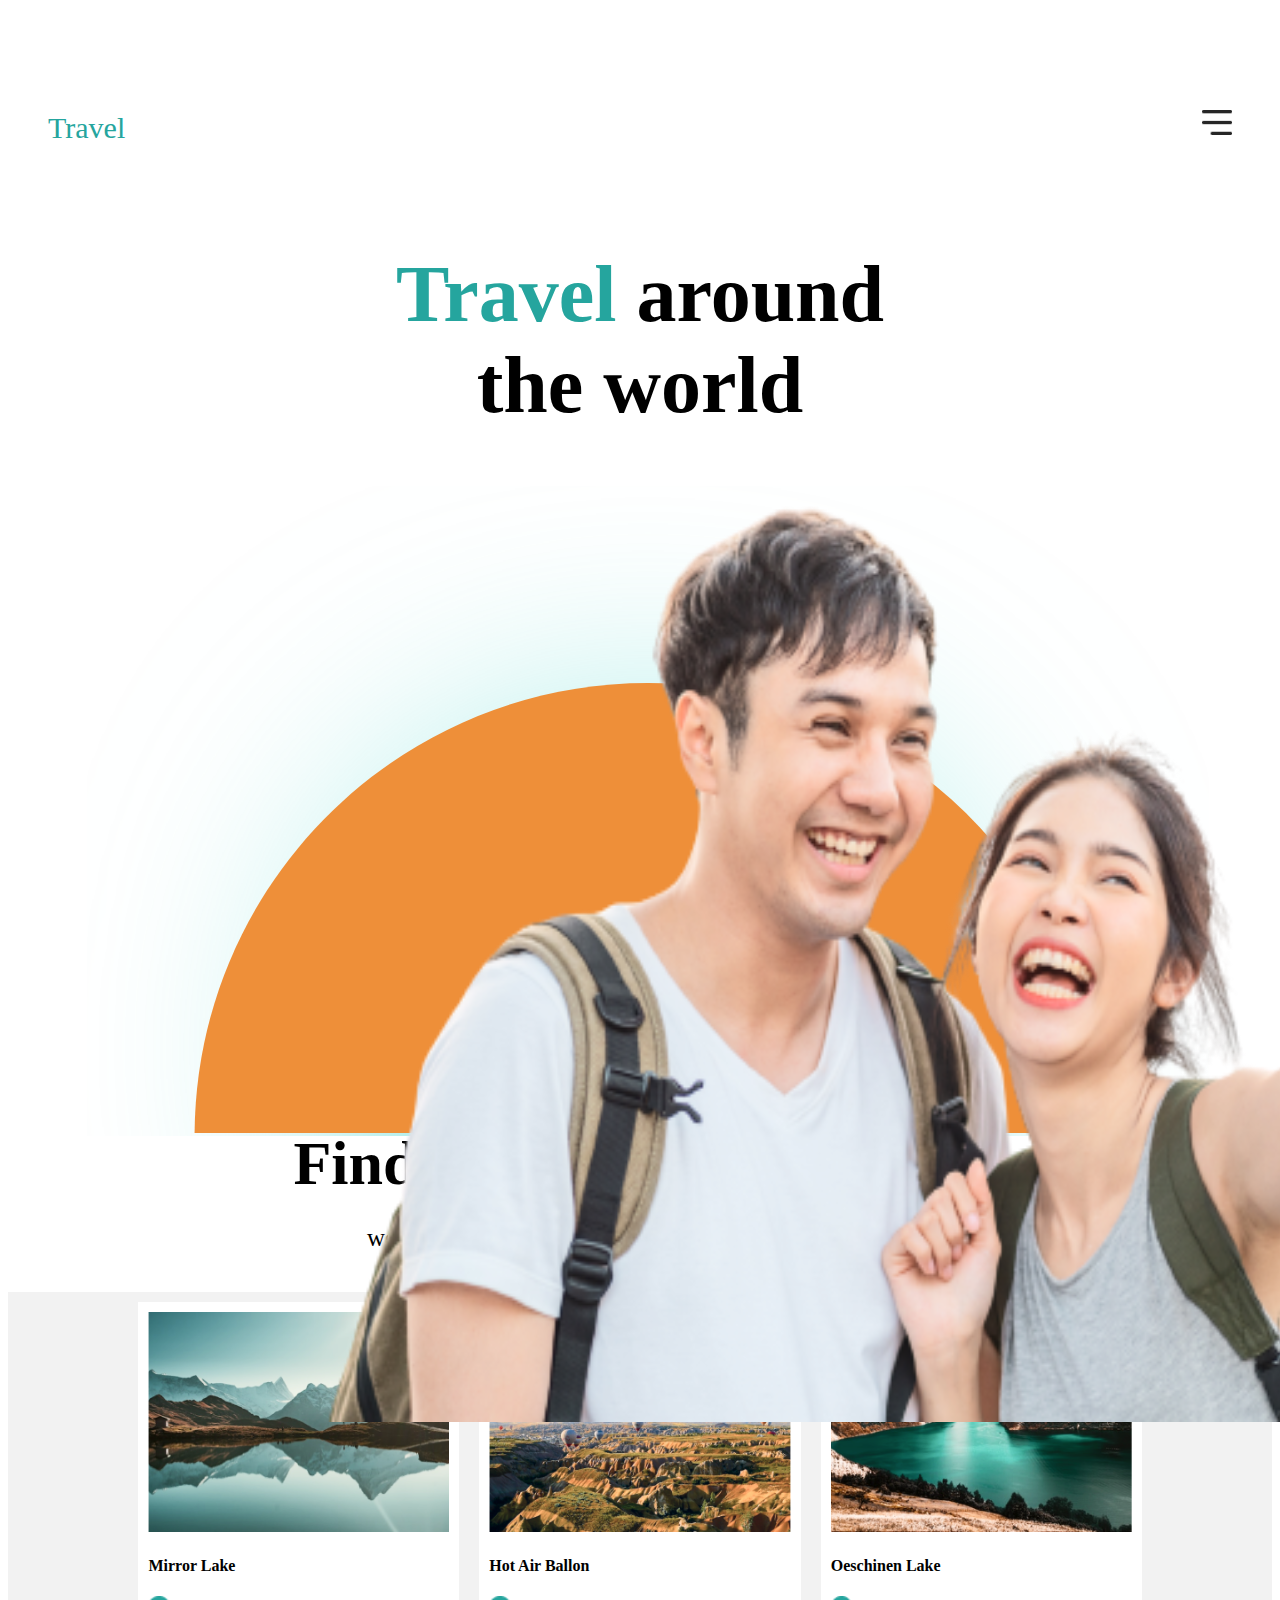
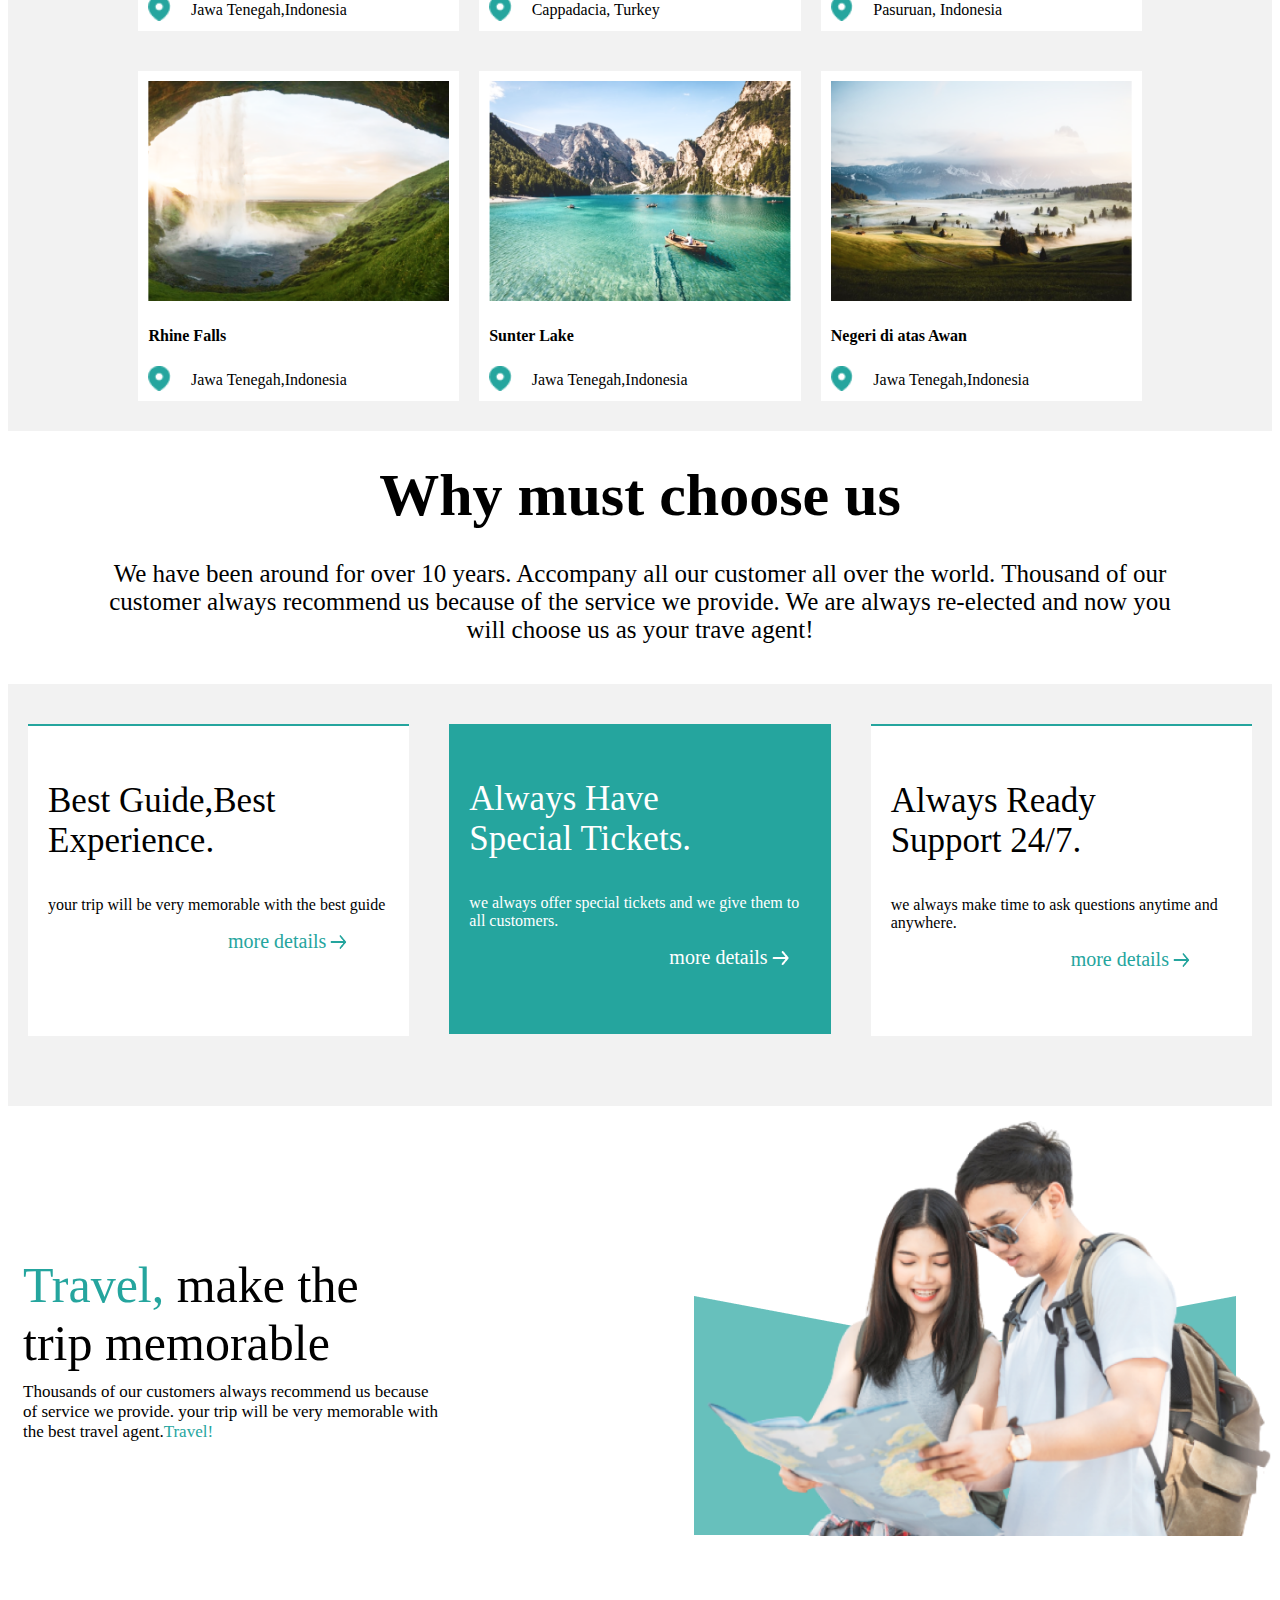
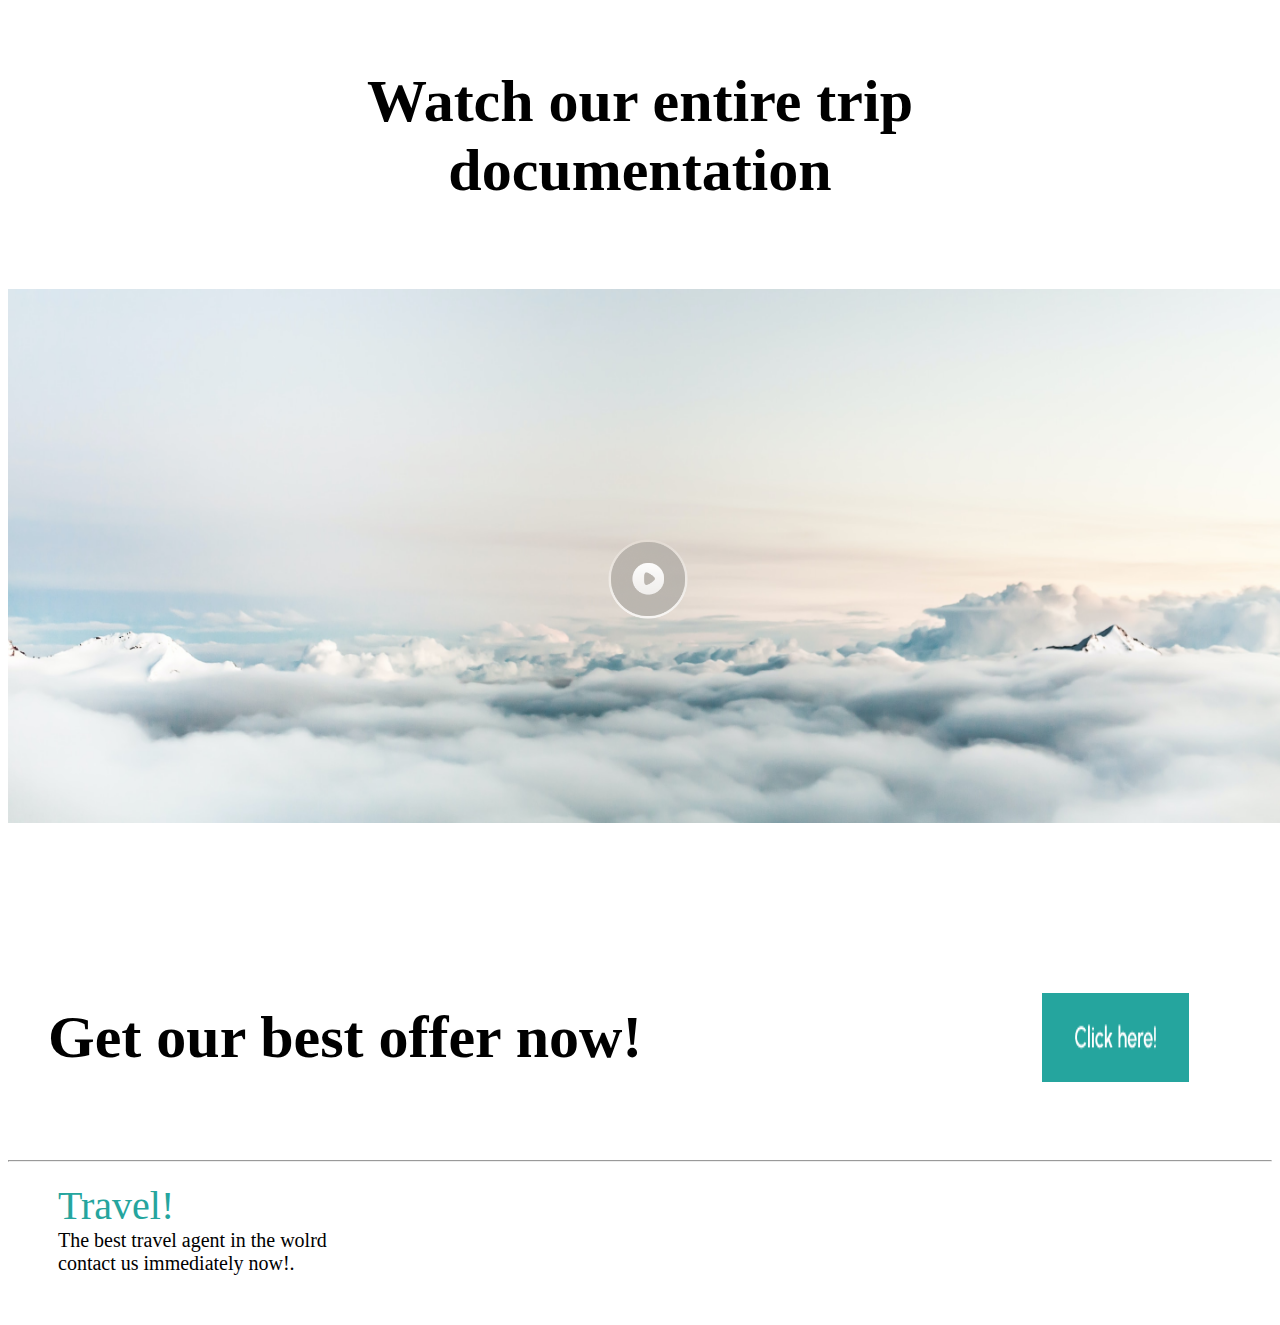
==== commit fd543672: "added a paragraph class 'agent' and changed the styling'" ====
--- a/travel-wesite.html
+++ b/travel-wesite.html
@@ -135,7 +135,13 @@
     <div class="Click1" >
         <h4 class="offer">Get our best offer now!</h4>
         <img class="click" src="CTA Primer.png" alt="">
-    </div>                                                                                                                                                                                                                              
+    </div>
+    <hr>                                  
+        <p class="agent">
+        <span class="s">Travel!</span><br>
+            The best travel agent in the wolrd  <br> contact us immediately now!.
+        </p>
+                                                                                                                                                                                                                            
 
 </section>
 
--- a/style.css
+++ b/style.css
@@ -50,7 +50,7 @@
 
 }
 .asians {
-    height: 300px;
+    height: 220px;
     margin-bottom: 65%;
 
 }
@@ -69,15 +69,15 @@
     size: 200%;
     justify-content:center;
     width: 100%;
-    height: 452px;
+    height: 450px;
 
 }
 .travel3{
     position: absolute;
     size: 100%; 
-    margin-top: 24px;
+    margin-bottom: 170px;
     margin-left: 150px;     
-    height: 110%;
+    height: 104%;
 }
 .destination{
     margin-top: -400px;
@@ -289,14 +289,30 @@
     font-size: 60px;
     margin-left: 40px;
 }
-
-
-
-
-
-
-
-
-
-
-
+.agent{
+    margin-bottom: 50px;
+    font-size: 20px;
+    font: urbanist;
+    margin-left: 50px;
+}
+
+.s{
+    
+    font: gilda display;
+    size: 30px;
+    color: #25A59E;
+    font-size: 40px;
+    margin-bottom: 200px;
+}
+
+
+
+
+
+
+
+
+
+
+
+
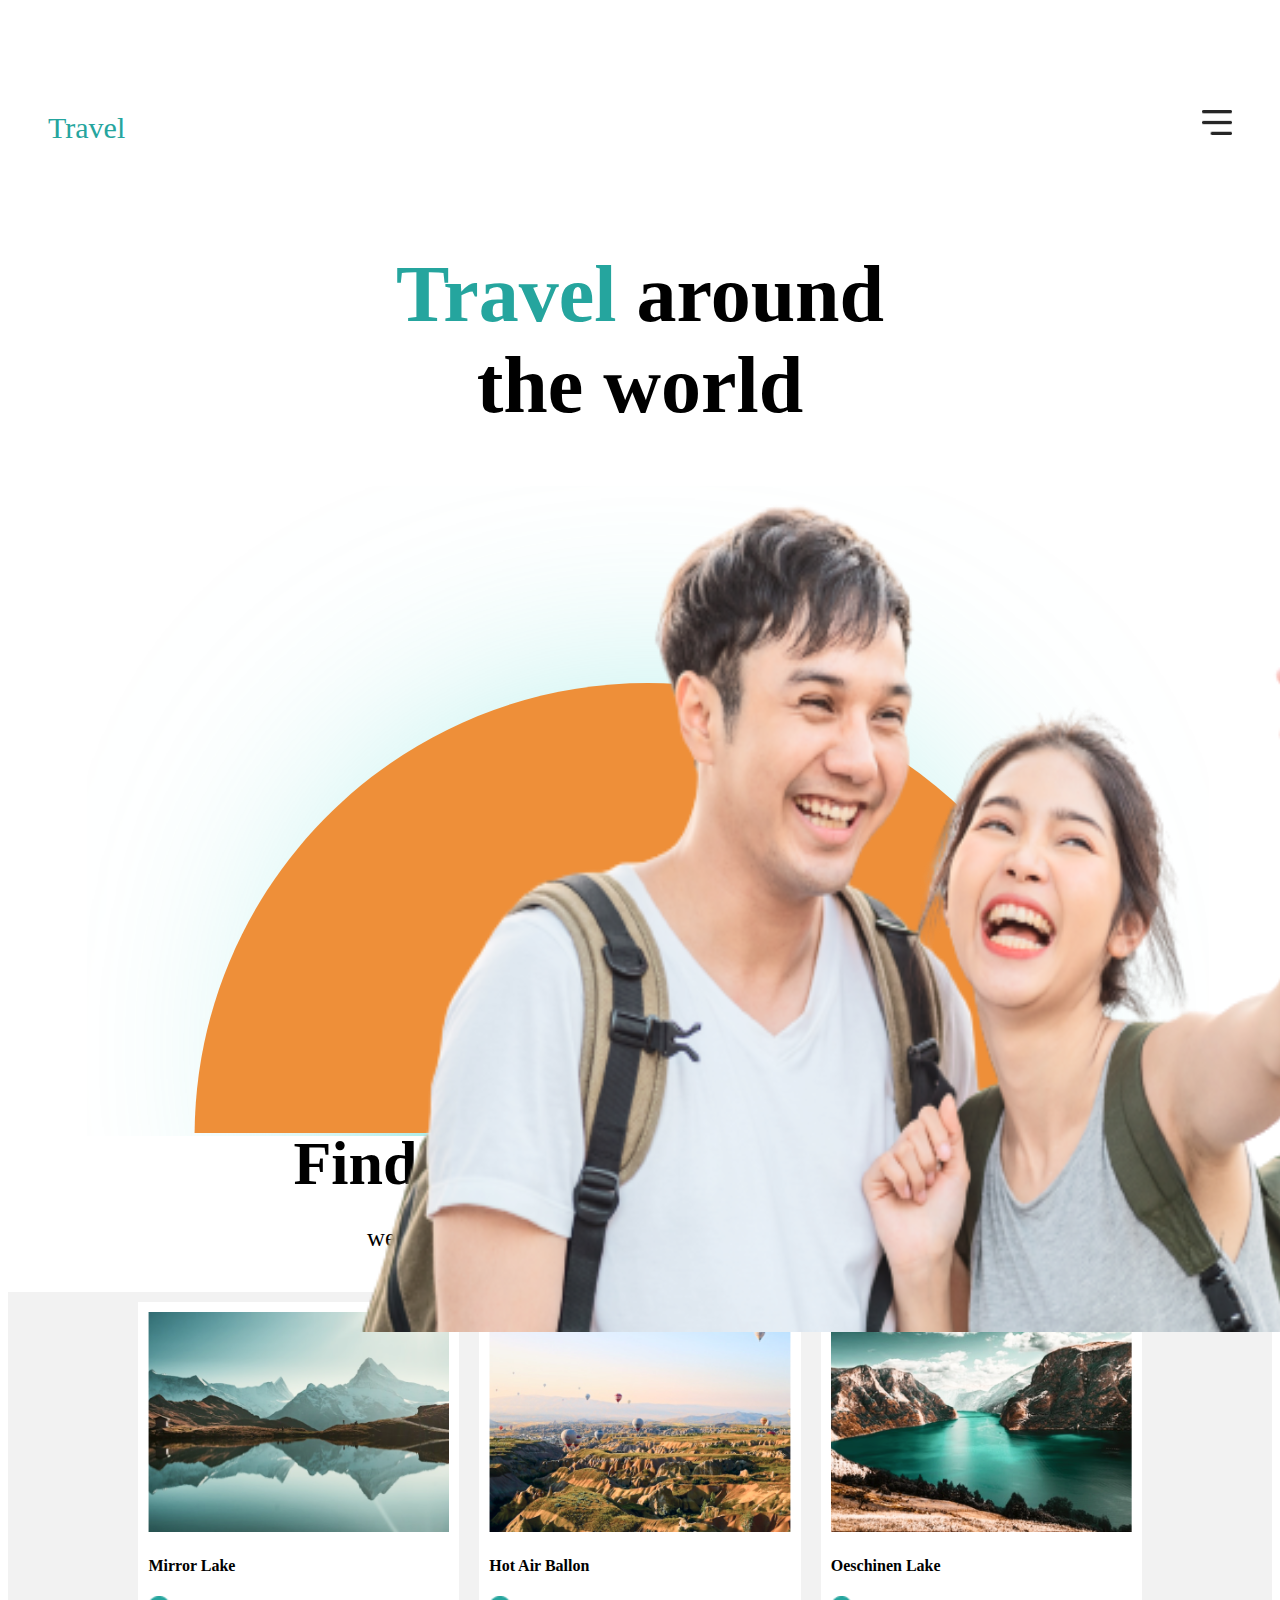
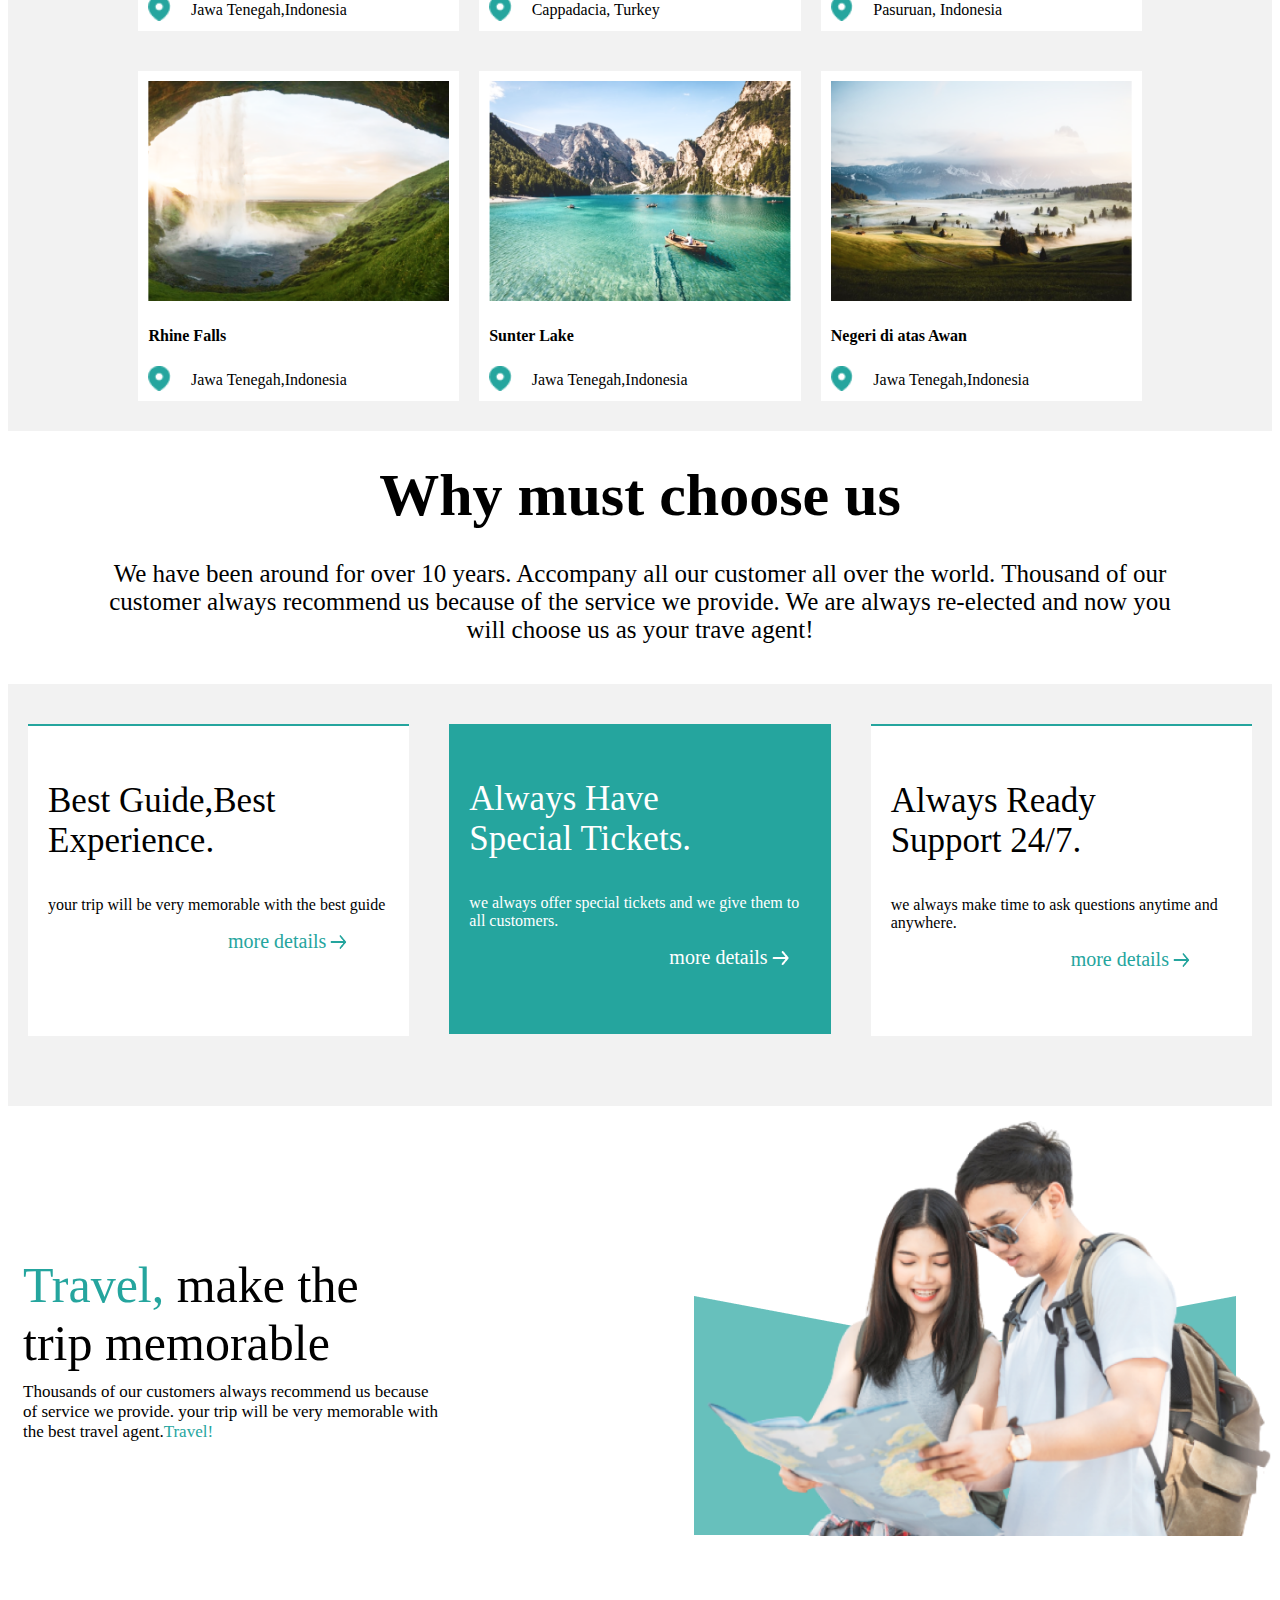
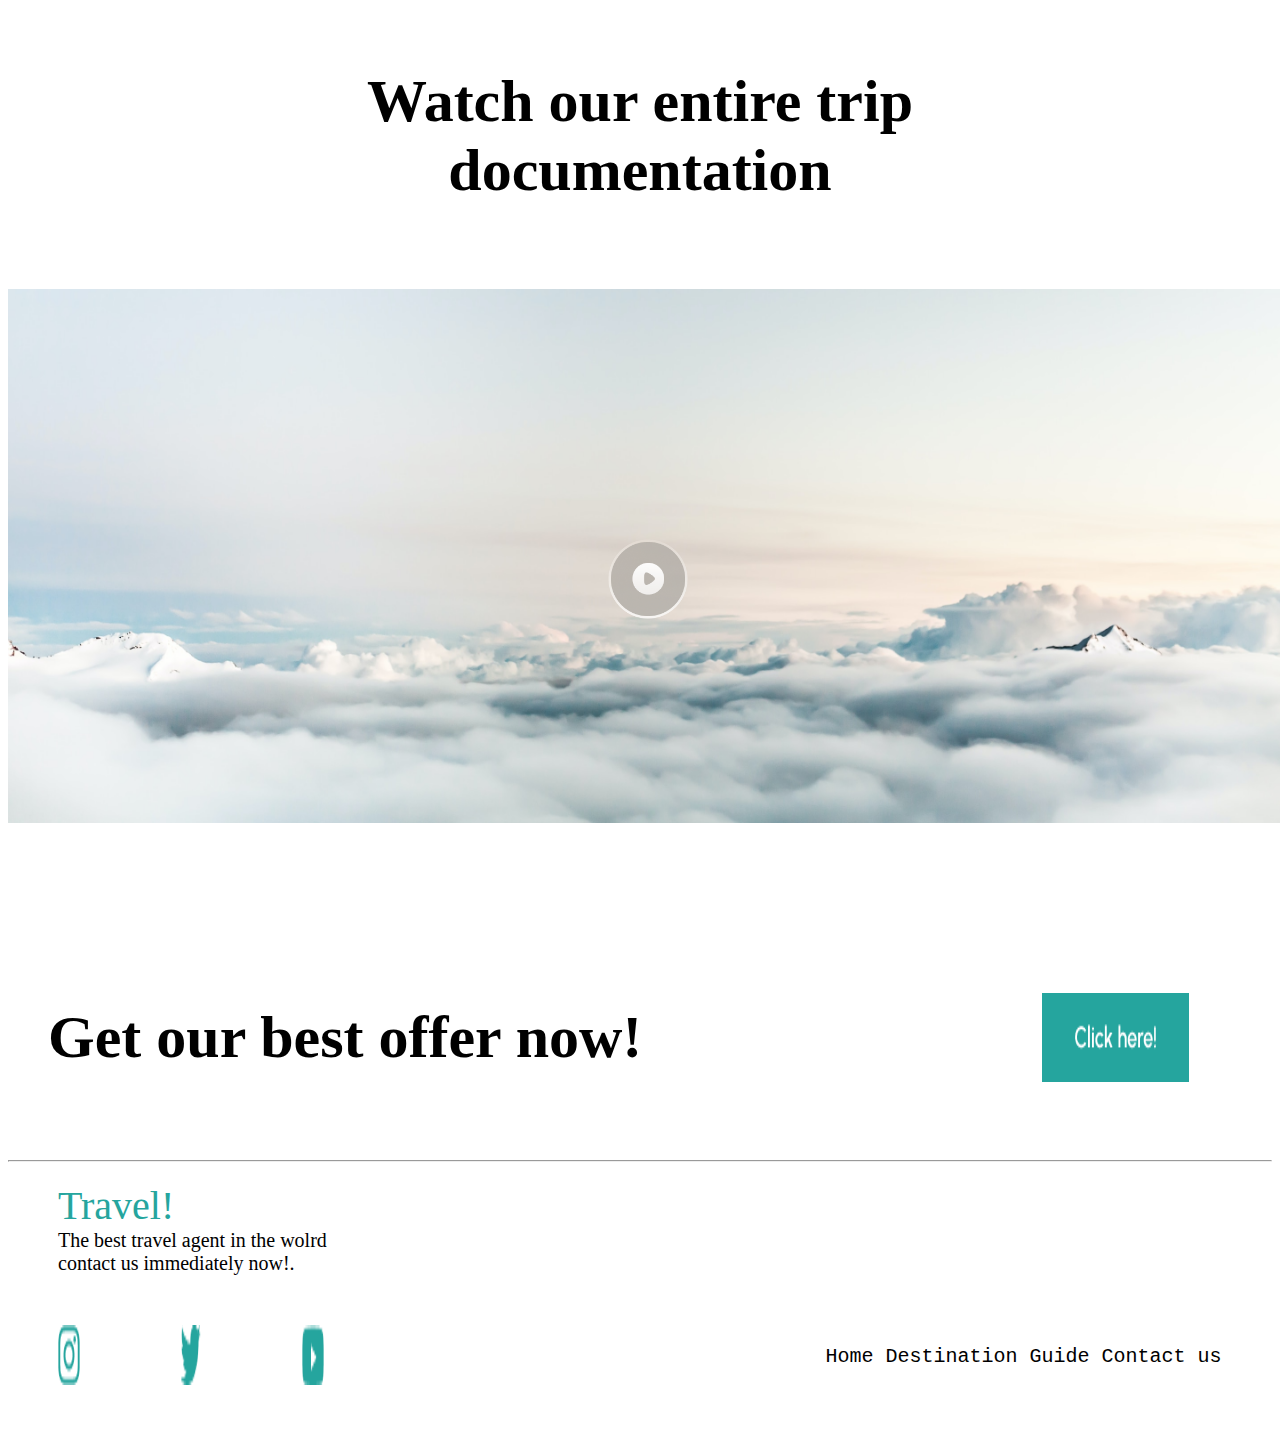
==== commit fde90cca: "added a div class 'contact' and changed the styling" ====
--- a/travel-wesite.html
+++ b/travel-wesite.html
@@ -141,6 +141,12 @@
         <span class="s">Travel!</span><br>
             The best travel agent in the wolrd  <br> contact us immediately now!.
         </p>
+    <div class="contact">
+        <img src="Path.png" alt="">
+        <img src="Path (1).png" alt="">
+        <img src="Path (2).png" alt="">
+        <pre class="us">Home Destination Guide Contact us</pre>
+    </div>        
                                                                                                                                                                                                                             
 
 </section>
--- a/style.css
+++ b/style.css
@@ -75,13 +75,14 @@
 .travel3{
     position: absolute;
     size: 100%; 
-    margin-bottom: 170px;
-    margin-left: 150px;     
-    height: 104%;
+    margin-bottom: 180px;
+    margin-left: 200px;     
+    height: 94%;
 }
 .destination{
     margin-top: -400px;
 } 
+
 
 h3{
     font: gilda display;
@@ -304,15 +305,27 @@
     font-size: 40px;
     margin-bottom: 200px;
 }
-
-
-
-
-
-
-
-
-
-
-
-
+.contact{
+    display: flex;
+    justify-content: space-around;
+    width: 100%;
+    margin-bottom: 50px;
+}
+.us{
+    font-size: 20px;
+    margin-left: 400px;
+    height: 20px;
+}
+
+
+
+
+
+
+
+
+
+
+
+
+
